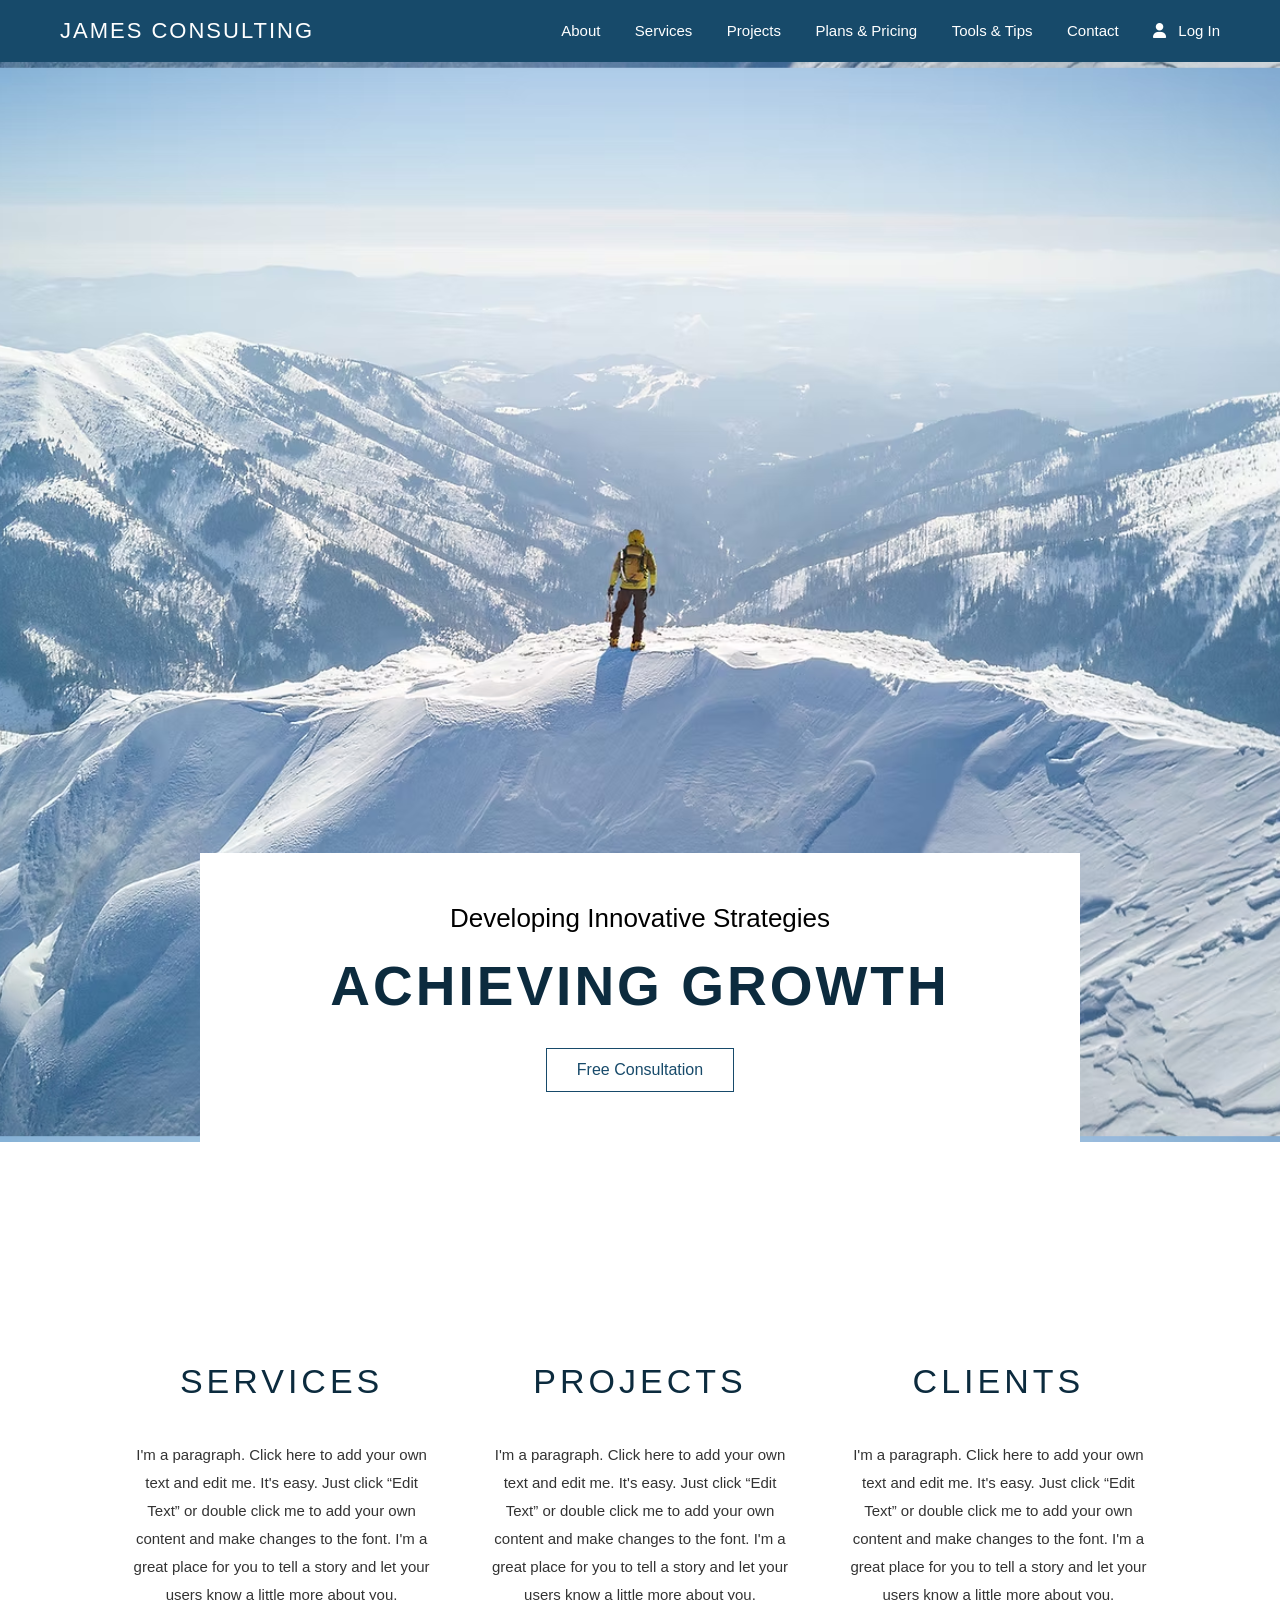
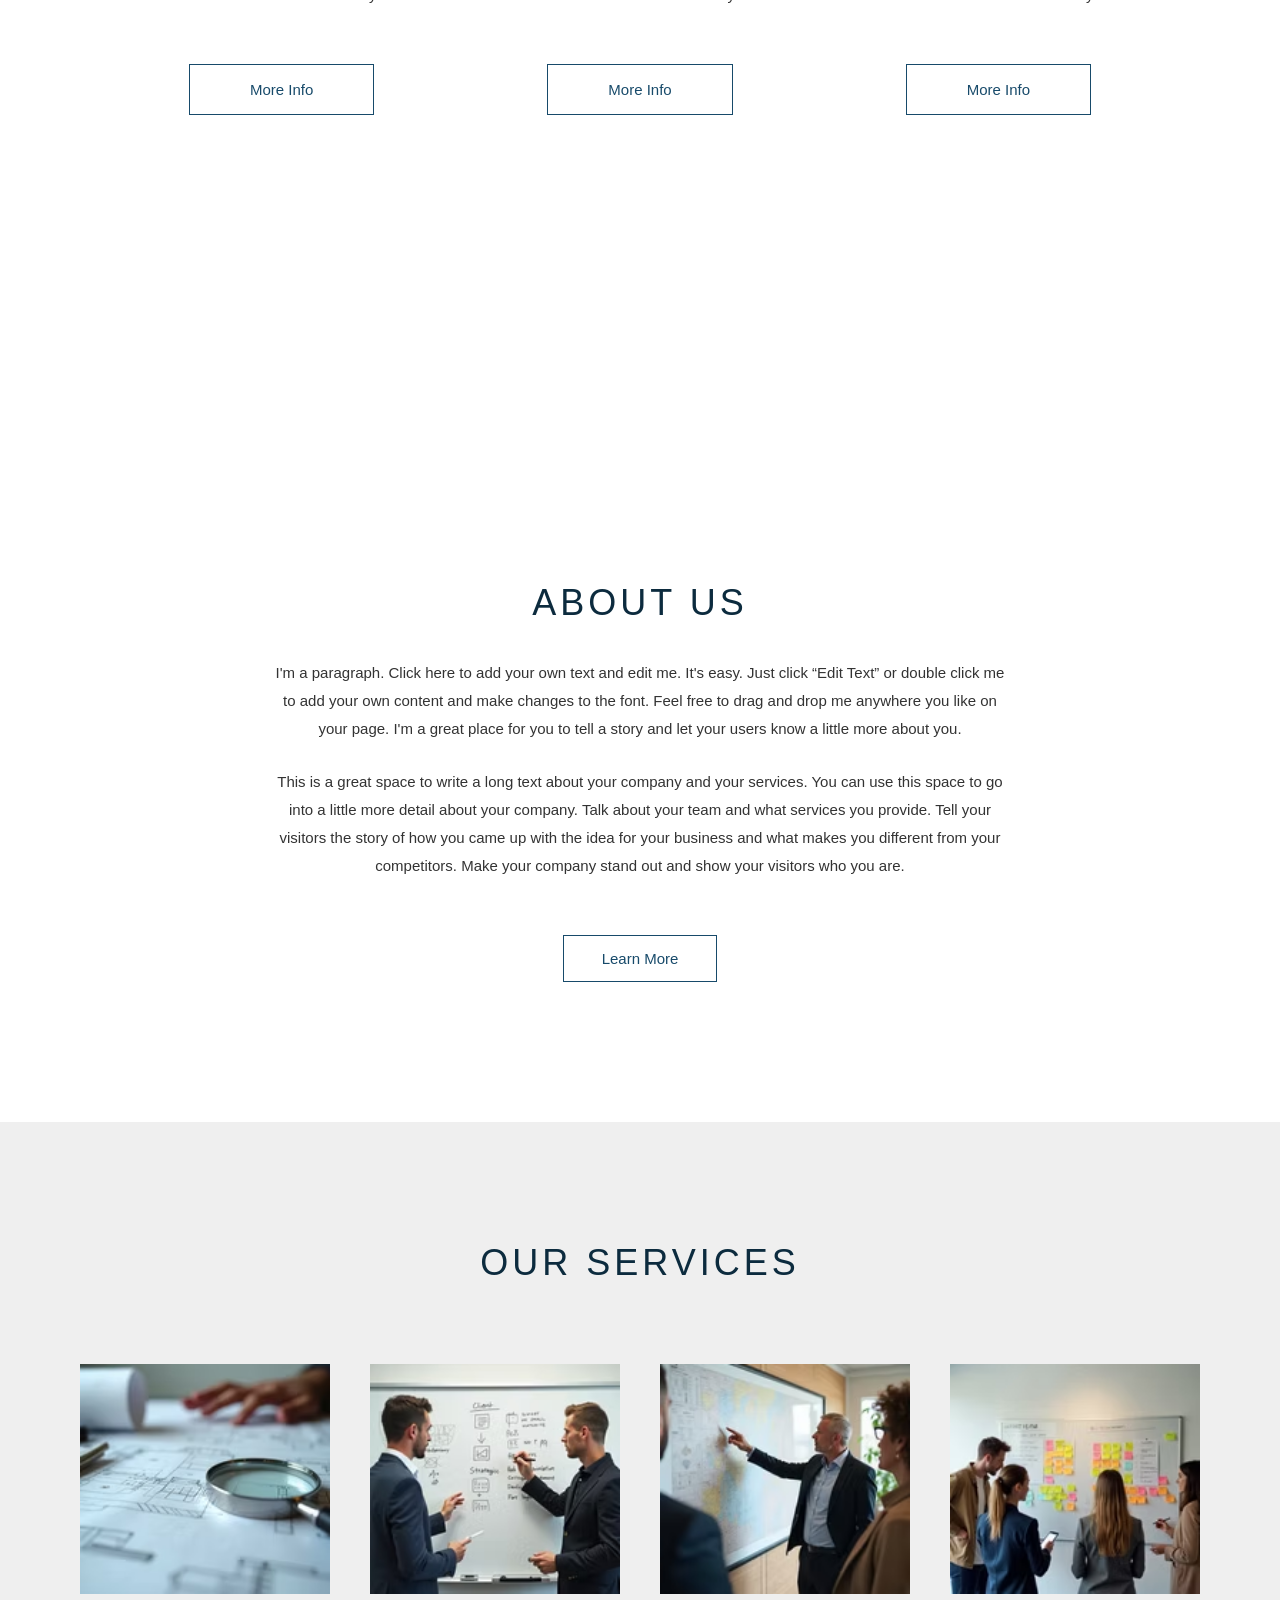
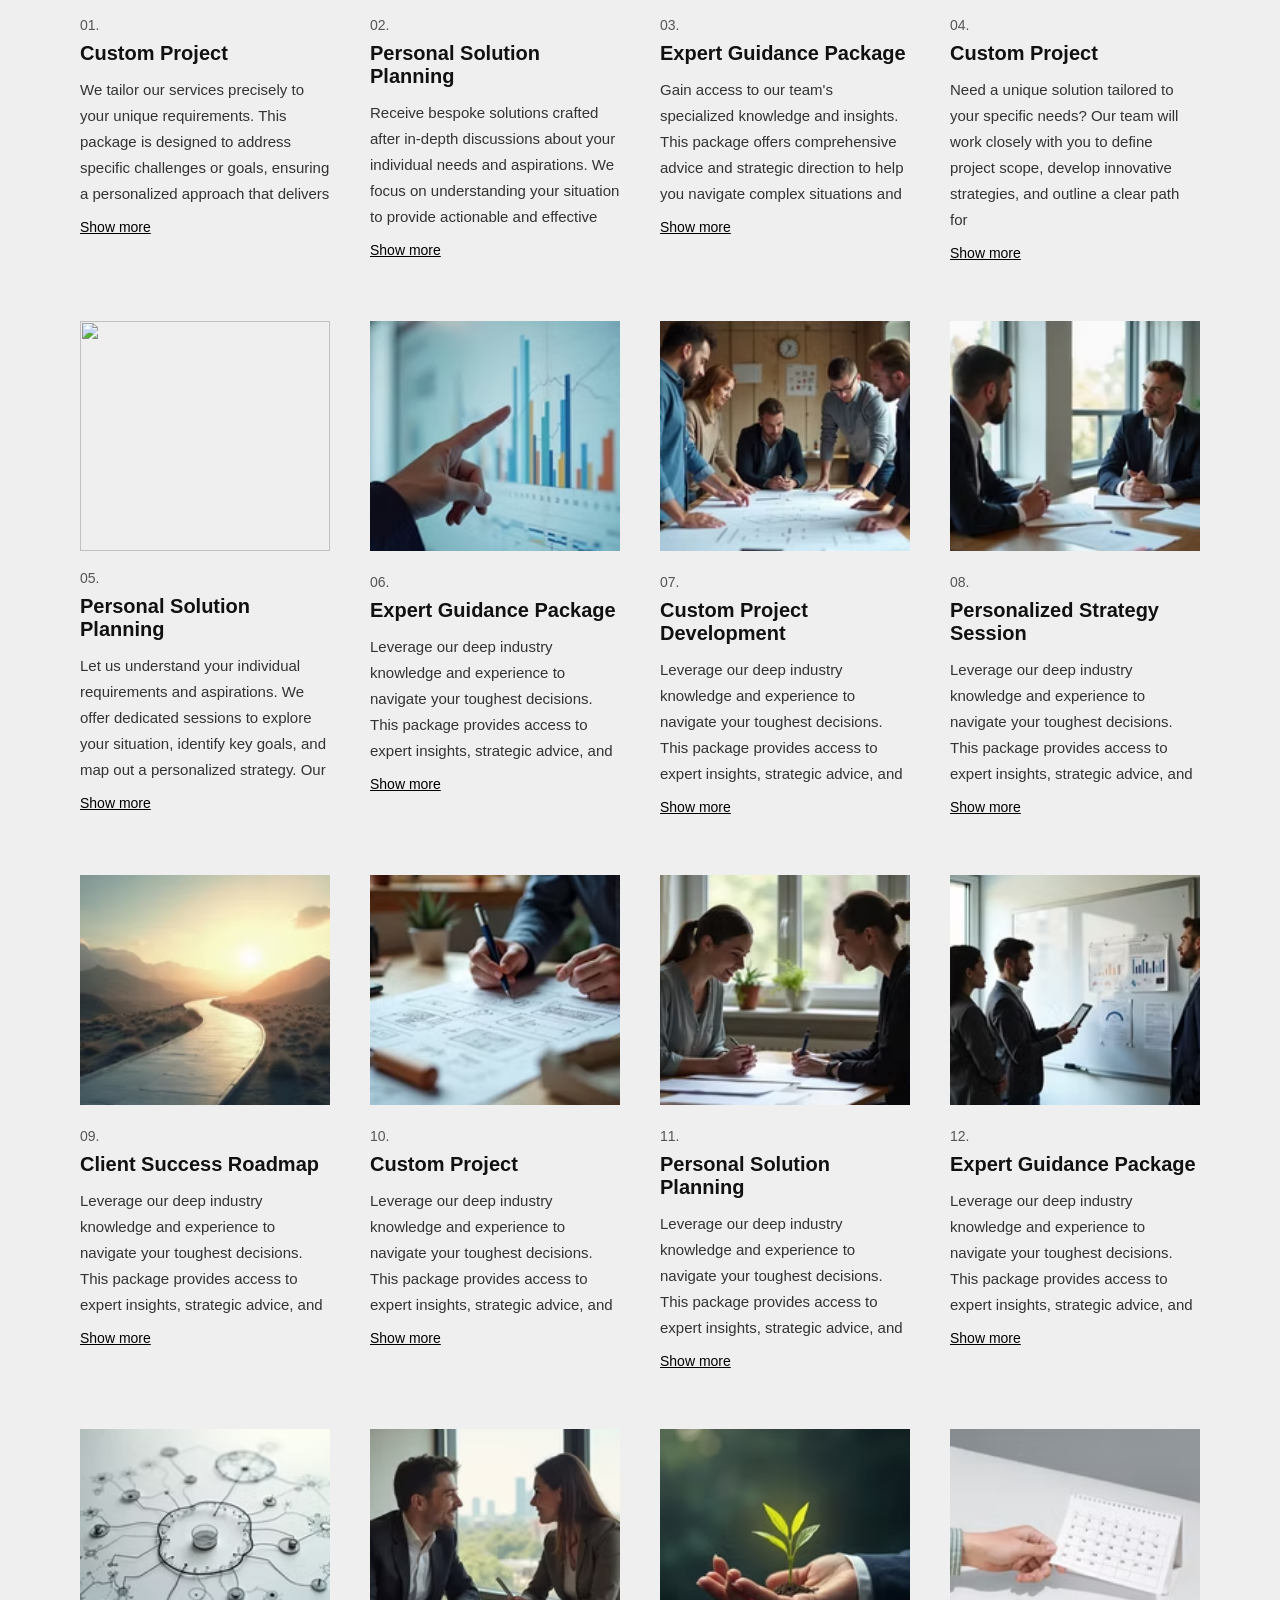
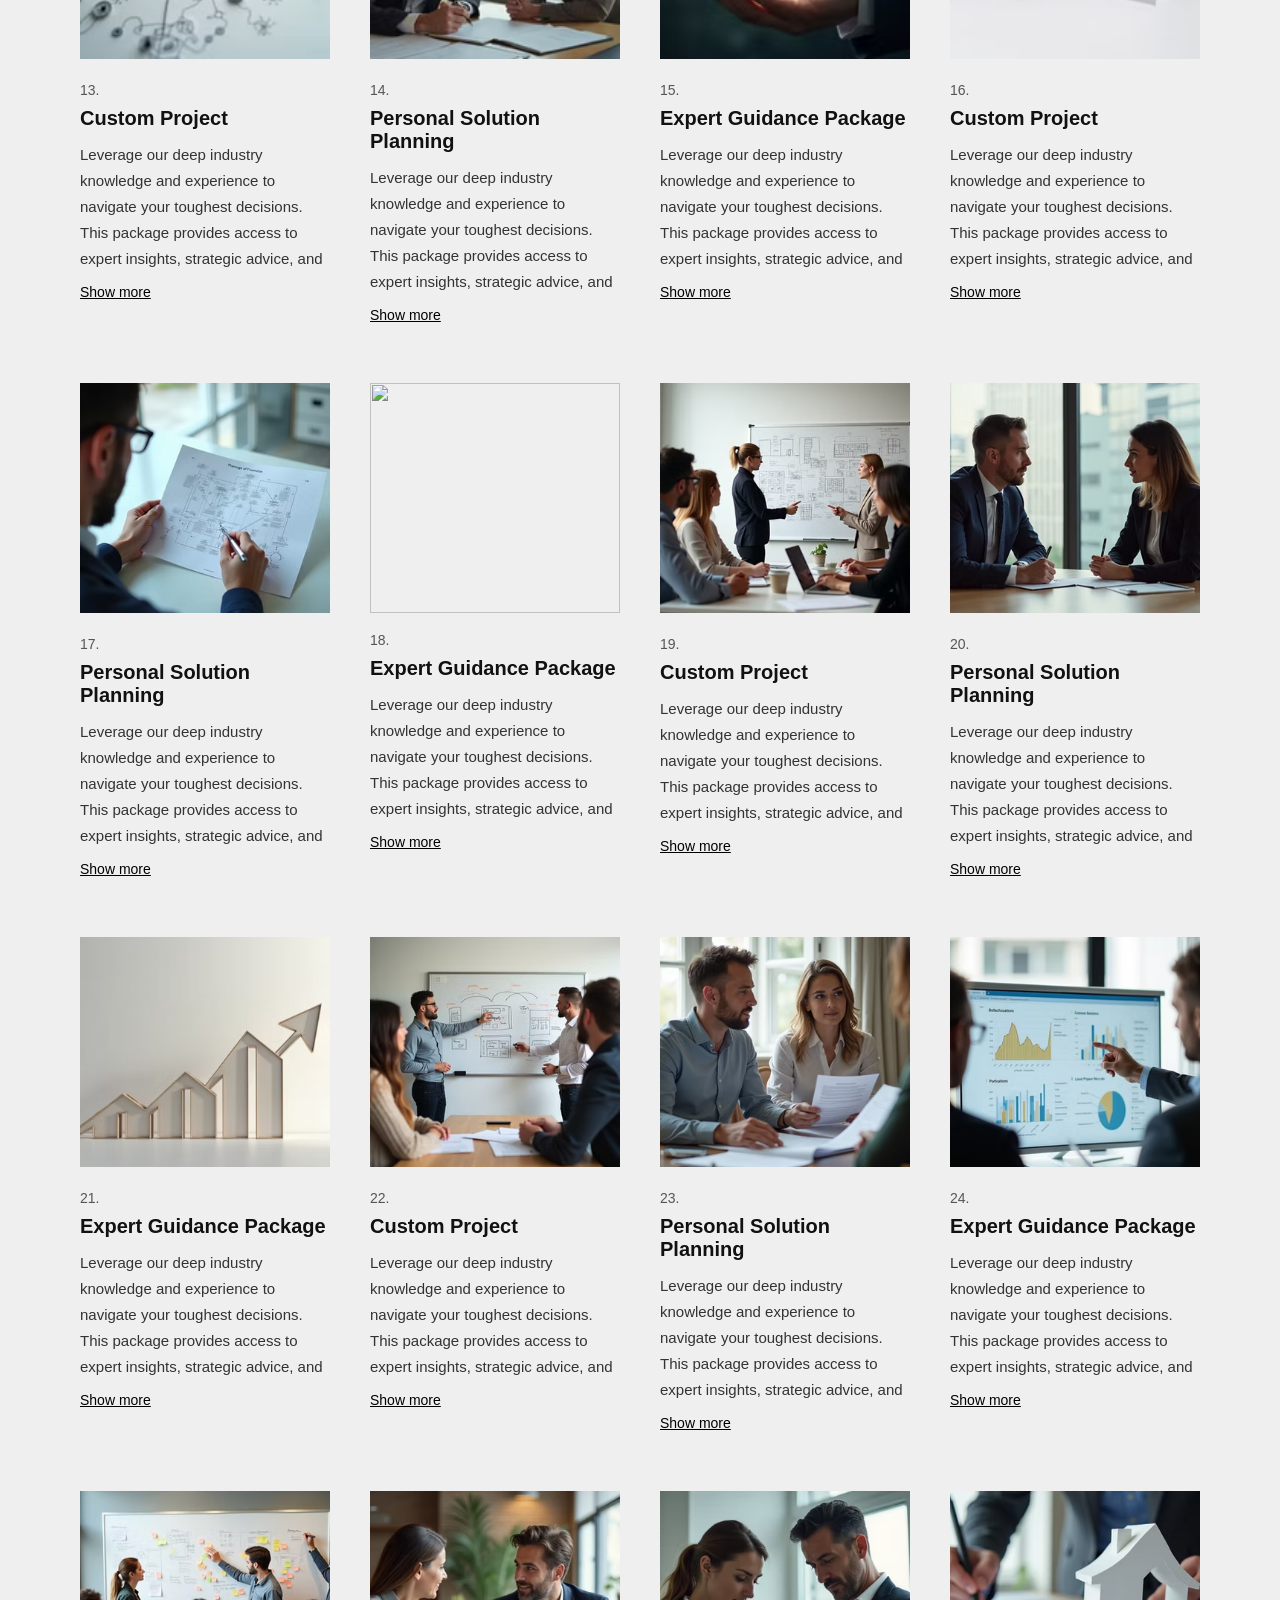
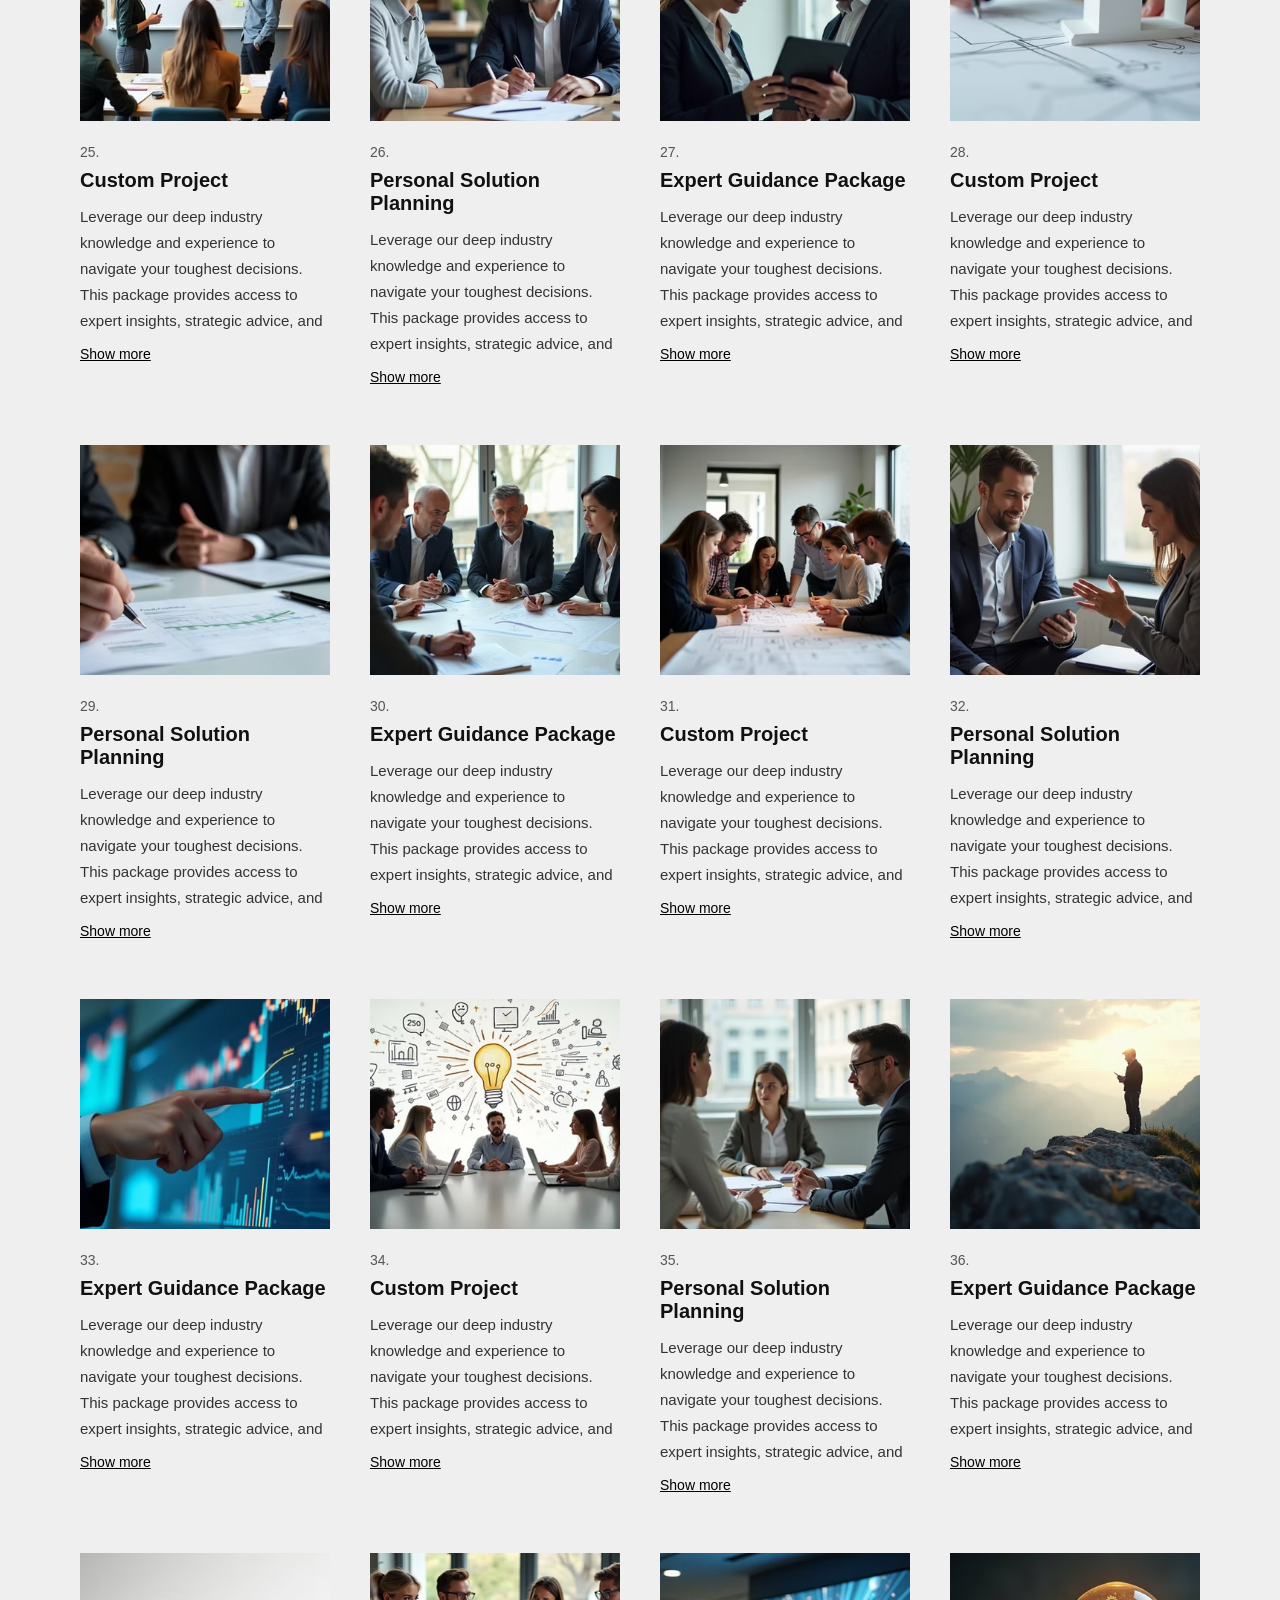
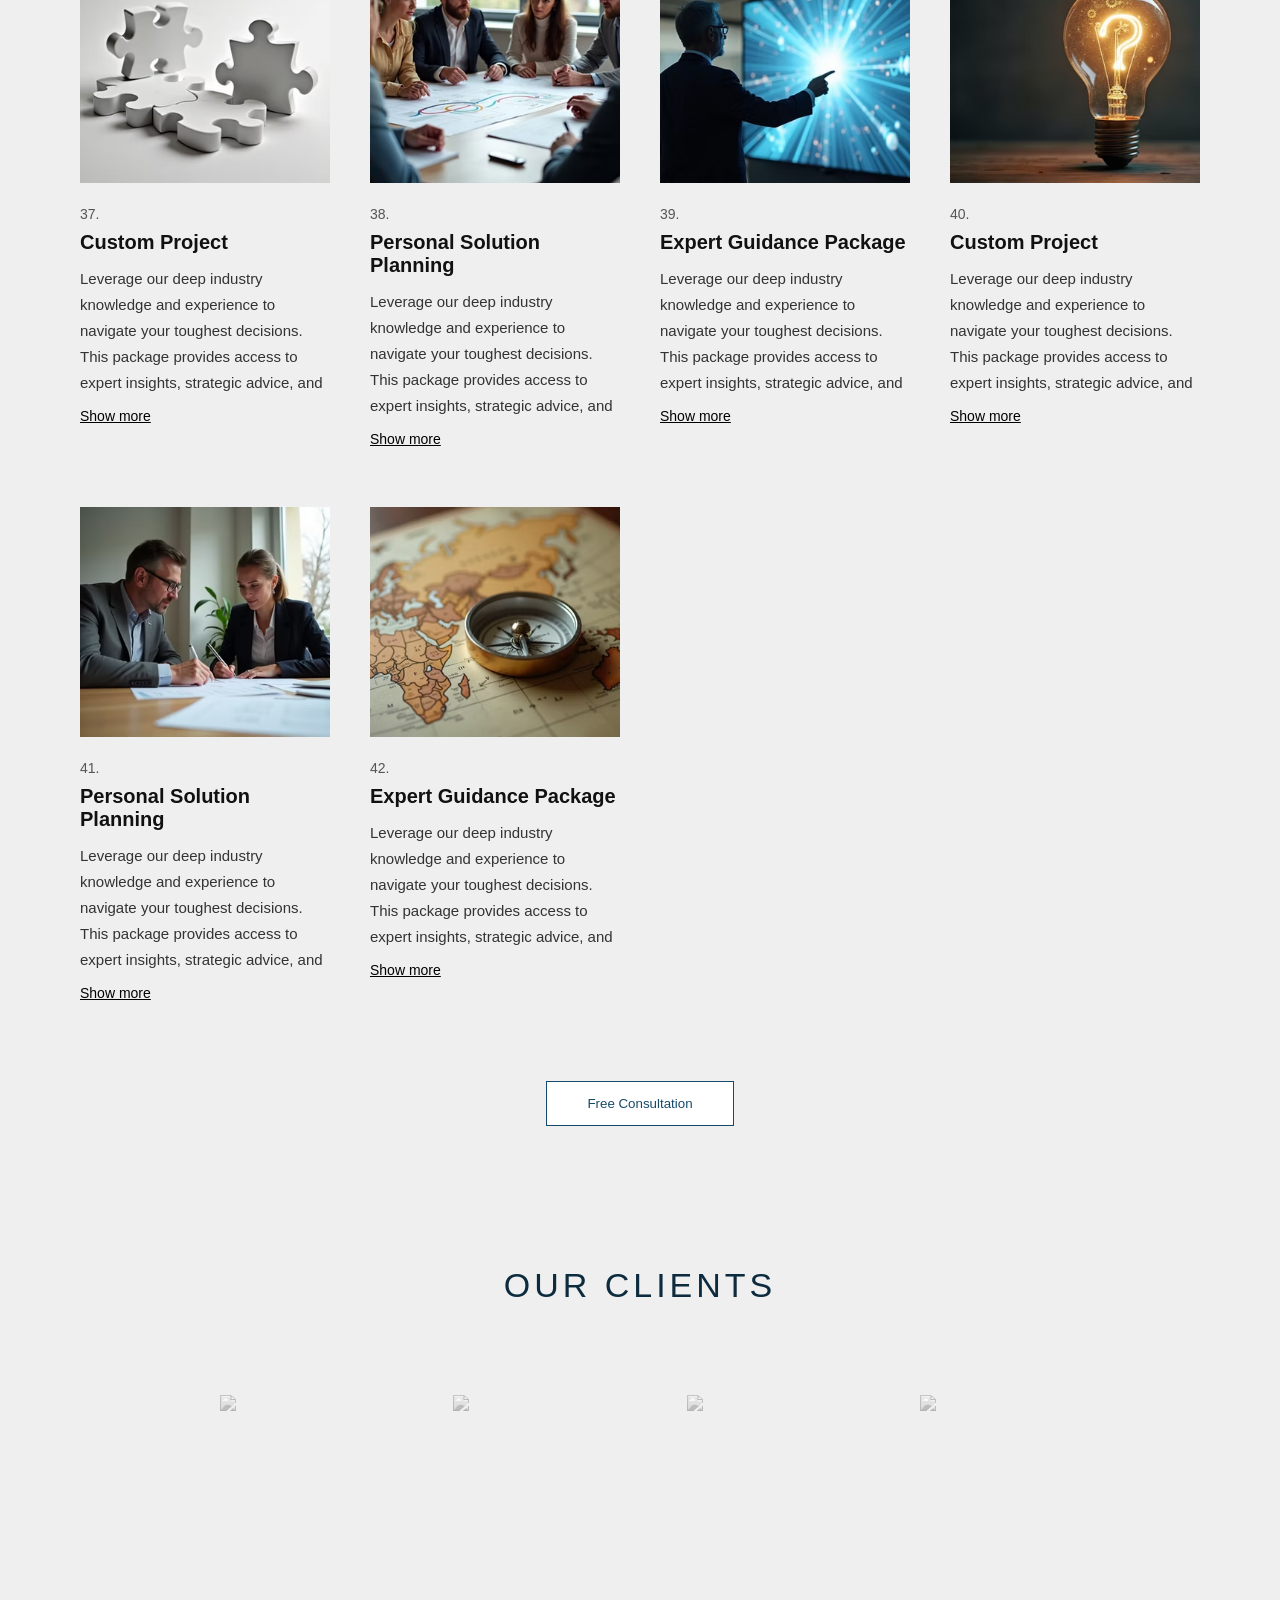
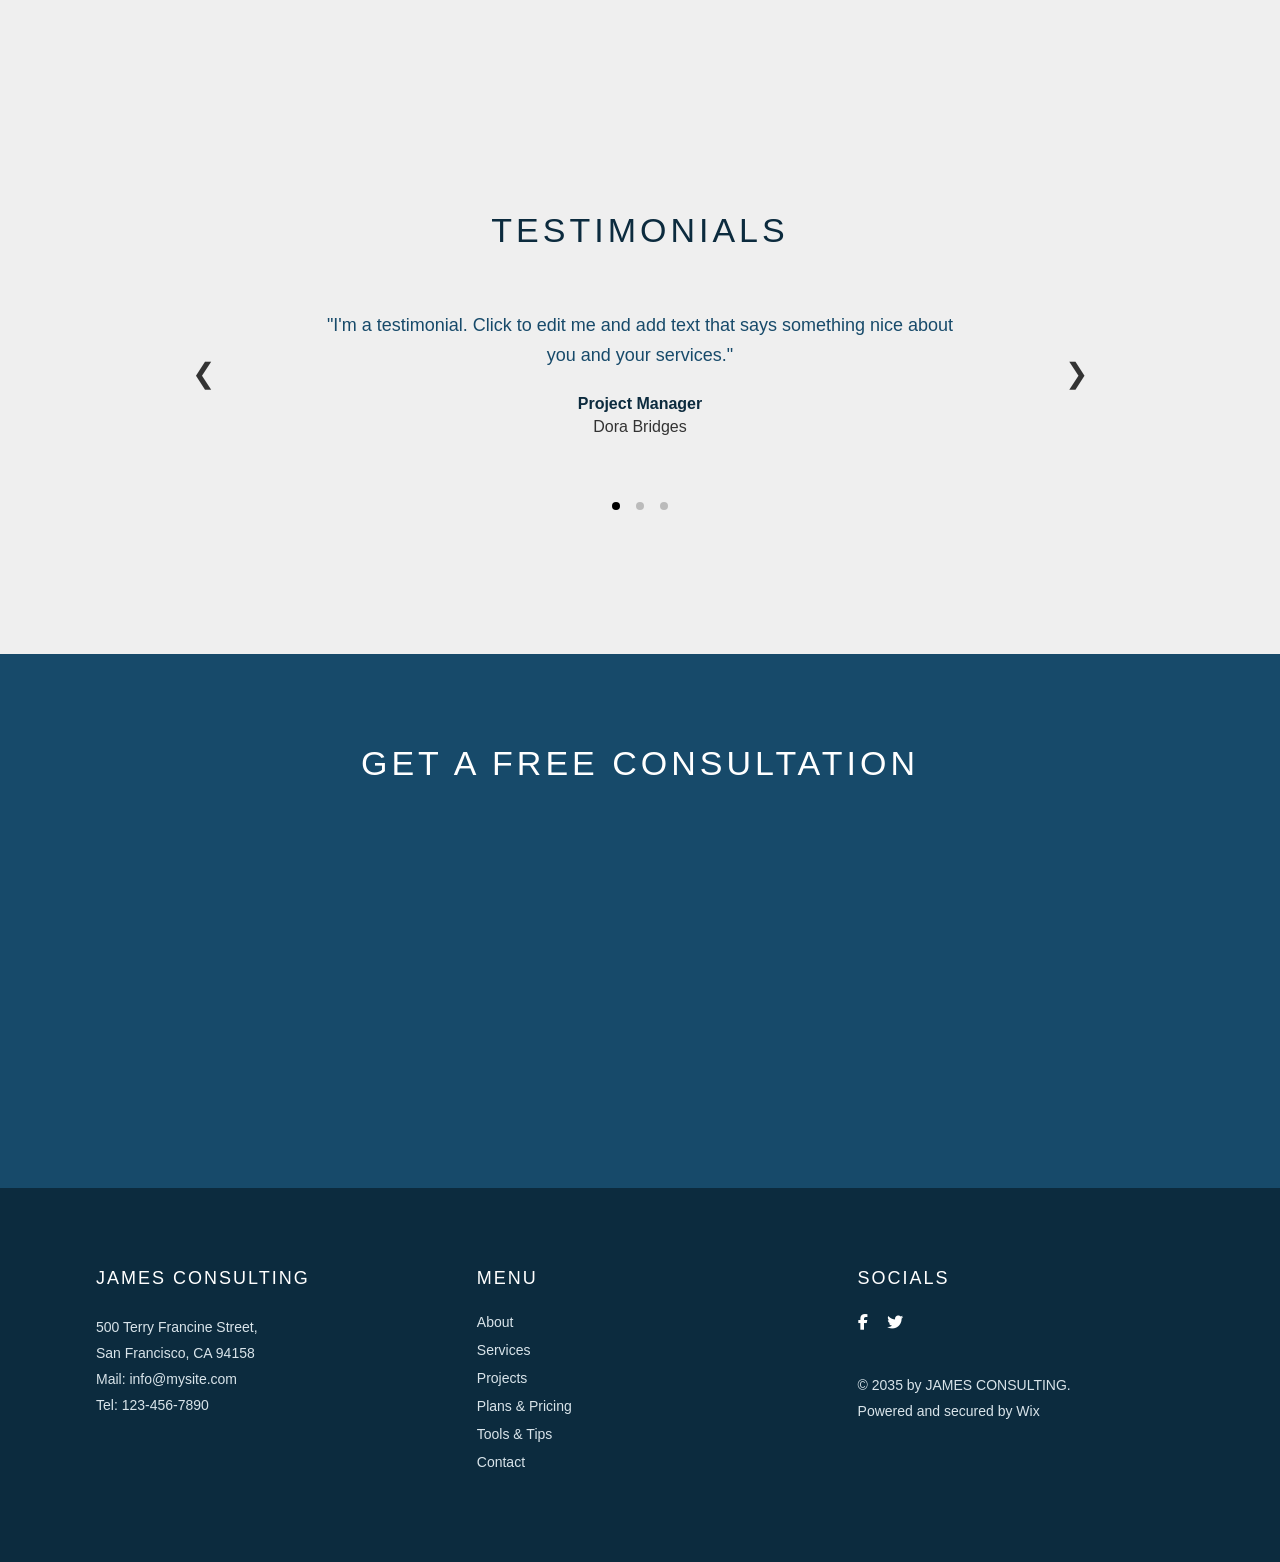
==== index.html @ 0c7a56c6 "first commit" ====
<!DOCTYPE html>
<html lang="en">

<head>
    <meta charset="UTF-8">
    <meta name="viewport" content="width=device-width, initial-scale=1.0">
    <title>James Consulting</title>

    <link rel="stylesheet" href="global.css">


    <link rel="stylesheet" href="https://cdnjs.cloudflare.com/ajax/libs/font-awesome/6.5.0/css/all.min.css">


</head>

<body>



    <!-- Header -->
    <header class="header">

        <div class="logo">JAMES CONSULTING</div>

        <nav class="nav">
            <a href="#about-section">About</a>
            <a href="#services-page">Services</a>
            <a href="projects.html">Projects</a>
            <a href="#">Plans &amp; Pricing</a>
            <a href="#">Tools &amp; Tips</a>
            <a href="#consult-section">Contact</a>

            <a href="#" class="login">
                <i class="fa fa-user"></i> Log In
            </a>
        </nav>

    </header>


    <!-- Hero Section -->
    <section class="hero">

        <div class="hero-card">

            <p class="small-heading">Developing Innovative Strategies</p>
            <h1>ACHIEVING GROWTH</h1>
            <button>Free Consultation</button>

        </div>

    </section>



    <!-- Services, Projects, Clients Section  -->

    <section class="info-section">
        <div class="info-container">
            <div class="info-box">

                <h2>SERVICES</h2>

                <p>I'm a paragraph. Click here to add your own text and edit me.
                    It's easy. Just click “Edit Text” or double click me to add your
                    own content and make changes to the font. I'm a great place for
                    you to tell a story and let your users know a little more about you.
                </p>

                <button>More Info</button>

            </div>



            <div class="info-box">

                <h2>PROJECTS</h2>

                <p>
                    I'm a paragraph. Click here to add your own text and edit me.
                    It's easy. Just click “Edit Text” or double click me to add your
                    own content and make changes to the font. I'm a great place for
                    you to tell a story and let your users know a little more about you.
                </p>

                <button>More Info</button>

            </div>



            <div class="info-box">

                <h2>CLIENTS</h2>

                <p>
                    I'm a paragraph. Click here to add your own text and edit me.
                    It's easy. Just click “Edit Text” or double click me to add your
                    own content and make changes to the font. I'm a great place for
                    you to tell a story and let your users know a little more about you.
                </p>

                <button>More Info</button>

            </div>

        </div>

    </section>



    <!-- About Us Section -->
    <section id="about-section" class="about-section">

        <div class="about-content">

            <h2>ABOUT US</h2>

            <p>
                I'm a paragraph. Click here to add your own text and edit me. It's easy.
                Just click “Edit Text” or double click me to add your own content and make
                changes to the font. Feel free to drag and drop me anywhere you like on your page.
                I'm a great place for you to tell a story and let your users know a little more about you.
            </p>

            <p>
                This is a great space to write a long text about your company and your services.
                You can use this space to go into a little more detail about your company.
                Talk about your team and what services you provide. Tell your visitors the story
                of how you came up with the idea for your business and what makes you different
                from your competitors. Make your company stand out and show your visitors who you are.
            </p>

            <button>Learn More</button>

        </div>

    </section>




    <!-- Services Section-->
    <section id="services-page" class="services-page">

        <h2 class="services-title">OUR SERVICES</h2>

        <div class="services-grid">


            <div class="service-item">

                <img src="images/services/Service1.avif">
                <span class="number">01.</span>
                <h3>Custom Project</h3>

                <p class="text">
                    We tailor our services precisely to your unique requirements.
                    This package is designed to address specific challenges or goals,
                    ensuring a personalized approach that delivers
                    <span class="more-text">
                        optimal results.
                    </span>
                </p>

                <span class="toggle-btn">Show more</span>
            </div>


            <div class="service-item">
                <img src="images/services/Service2.avif">
                <span class="number">02.</span>
                <h3>Personal Solution Planning</h3>

                <p class="text">
                    Receive bespoke solutions crafted after in-depth discussions about your individual needs and
                    aspirations.
                    We focus on understanding your situation to provide actionable and effective
                    <span class="more-text">
                        strategies.
                    </span>
                </p>

                <span class="toggle-btn">Show more</span>
            </div>


            <div class="service-item">
                <img src="images/services/Service3.avif">
                <span class="number">03.</span>
                <h3>Expert Guidance Package</h3>

                <p class="text">
                    Gain access to our team's specialized knowledge and insights.
                    This package offers comprehensive advice and strategic direction to help you navigate complex
                    situations and
                    <span class="more-text">
                        achieve your objectives.
                    </span>
                </p>

                <span class="toggle-btn">Show more</span>
            </div>


            <div class="service-item">
                <img src="images/services/Service4.avif">
                <span class="number">04.</span>
                <h3>Custom Project</h3>

                <p class="text">
                    Need a unique solution tailored to your specific needs? Our team will work closely with you to
                    define project scope,
                    develop innovative strategies, and outline a clear path for
                    <span class="more-text">
                        execution. This service is designed to tackle complex challenges and deliver bespoke outcomes.
                    </span>
                </p>

                <span class="toggle-btn">Show more</span>
            </div>


            <div class="service-item">
                <img src="images/services/Service5.avif">
                <span class="number">05.</span>
                <h3>Personal Solution Planning</h3>

                <p class="text">
                    Let us understand your individual requirements and aspirations. We offer dedicated sessions to
                    explore your situation,
                    identify key goals, and map out a personalized strategy. Our
                    <span class="more-text">
                        approach ensures that your specific needs are at the forefront of our planning.
                    </span>
                </p>

                <span class="toggle-btn">Show more</span>
            </div>



            <div class="service-item">
                <img src="images/services/Service6.avif">
                <span class="number">06.</span>
                <h3>Expert Guidance Package</h3>

                <p class="text">
                    Leverage our deep industry knowledge and experience to navigate your toughest decisions.
                    This package provides access to expert insights, strategic advice, and
                    <span class="more-text">
                        detailed recommendations to help you achieve your objectives.
                        We guide you through complex landscapes with confidence.
                    </span>
                </p>

                <span class="toggle-btn">Show more</span>
            </div>



            <div class="service-item">
                <img src="images/services/Service7.avif">
                <span class="number">07.</span>
                <h3>Custom Project Development</h3>

                <p class="text">
                    Leverage our deep industry knowledge and experience to navigate your toughest decisions.
                    This package provides access to expert insights, strategic advice, and
                    <span class="more-text">
                        detailed recommendations to help you achieve your objectives.
                        We guide you through complex landscapes with confidence.
                    </span>
                </p>

                <span class="toggle-btn">Show more</span>
            </div>


            <div class="service-item">
                <img src="images/services/Service8.avif">
                <span class="number">08.</span>
                <h3>Personalized Strategy Session</h3>

                <p class="text">
                    Leverage our deep industry knowledge and experience to navigate your toughest decisions.
                    This package provides access to expert insights, strategic advice, and
                    <span class="more-text">
                        detailed recommendations to help you achieve your objectives.
                        We guide you through complex landscapes with confidence.
                    </span>
                </p>

                <span class="toggle-btn">Show more</span>
            </div>




            <div class="service-item">
                <img src="images/services/Service9.avif">
                <span class="number">09.</span>
                <h3>Client Success Roadmap</h3>

                <p class="text">
                    Leverage our deep industry knowledge and experience to navigate your toughest decisions.
                    This package provides access to expert insights, strategic advice, and
                    <span class="more-text">
                        detailed recommendations to help you achieve your objectives.
                        We guide you through complex landscapes with confidence.
                    </span>
                </p>

                <span class="toggle-btn">Show more</span>
            </div>




            <div class="service-item">
                <img src="images/services/Service10.avif">
                <span class="number">10.</span>
                <h3>Custom Project</h3>

                <p class="text">
                    Leverage our deep industry knowledge and experience to navigate your toughest decisions.
                    This package provides access to expert insights, strategic advice, and
                    <span class="more-text">
                        detailed recommendations to help you achieve your objectives.
                        We guide you through complex landscapes with confidence.
                    </span>
                </p>

                <span class="toggle-btn">Show more</span>
            </div>


            <div class="service-item">
                <img src="images/services/Service11.avif">
                <span class="number">11.</span>
                <h3>Personal Solution Planning</h3>

                <p class="text">
                    Leverage our deep industry knowledge and experience to navigate your toughest decisions.
                    This package provides access to expert insights, strategic advice, and
                    <span class="more-text">
                        detailed recommendations to help you achieve your objectives.
                        We guide you through complex landscapes with confidence.
                    </span>
                </p>

                <span class="toggle-btn">Show more</span>
            </div>




            <div class="service-item">
                <img src="images/services/Service12.avif">
                <span class="number">12.</span>
                <h3>Expert Guidance Package</h3>

                <p class="text">
                    Leverage our deep industry knowledge and experience to navigate your toughest decisions.
                    This package provides access to expert insights, strategic advice, and
                    <span class="more-text">
                        detailed recommendations to help you achieve your objectives.
                        We guide you through complex landscapes with confidence.
                    </span>
                </p>

                <span class="toggle-btn">Show more</span>
            </div>



            <div class="service-item">
                <img src="images/services/Service13.avif">
                <span class="number">13.</span>
                <h3>Custom Project</h3>

                <p class="text">
                    Leverage our deep industry knowledge and experience to navigate your toughest decisions.
                    This package provides access to expert insights, strategic advice, and
                    <span class="more-text">
                        detailed recommendations to help you achieve your objectives.
                        We guide you through complex landscapes with confidence.
                    </span>
                </p>

                <span class="toggle-btn">Show more</span>
            </div>


            <div class="service-item">
                <img src="images/services/Service14.avif">
                <span class="number">14.</span>
                <h3>Personal Solution Planning</h3>

                <p class="text">
                    Leverage our deep industry knowledge and experience to navigate your toughest decisions.
                    This package provides access to expert insights, strategic advice, and
                    <span class="more-text">
                        detailed recommendations to help you achieve your objectives.
                        We guide you through complex landscapes with confidence.
                    </span>
                </p>

                <span class="toggle-btn">Show more</span>
            </div>

            <div class="service-item">
                <img src="images/services/Service15.avif">
                <span class="number">15.</span>
                <h3>Expert Guidance Package</h3>

                <p class="text">
                    Leverage our deep industry knowledge and experience to navigate your toughest decisions.
                    This package provides access to expert insights, strategic advice, and
                    <span class="more-text">
                        detailed recommendations to help you achieve your objectives.
                        We guide you through complex landscapes with confidence.
                    </span>
                </p>

                <span class="toggle-btn">Show more</span>
            </div>

            <div class="service-item">
                <img src="images/services/Service16.avif">
                <span class="number">16.</span>
                <h3>Custom Project</h3>

                <p class="text">
                    Leverage our deep industry knowledge and experience to navigate your toughest decisions.
                    This package provides access to expert insights, strategic advice, and
                    <span class="more-text">
                        detailed recommendations to help you achieve your objectives.
                        We guide you through complex landscapes with confidence.
                    </span>
                </p>

                <span class="toggle-btn">Show more</span>
            </div>

            <div class="service-item">
                <img src="images/services/Service17.avif">
                <span class="number">17.</span>
                <h3>Personal Solution Planning</h3>

                <p class="text">
                    Leverage our deep industry knowledge and experience to navigate your toughest decisions.
                    This package provides access to expert insights, strategic advice, and
                    <span class="more-text">
                        detailed recommendations to help you achieve your objectives.
                        We guide you through complex landscapes with confidence.
                    </span>
                </p>

                <span class="toggle-btn">Show more</span>
            </div>



            <div class="service-item">
                <img src="images/services/Service18.avif">
                <span class="number">18.</span>
                <h3>Expert Guidance Package</h3>

                <p class="text">
                    Leverage our deep industry knowledge and experience to navigate your toughest decisions.
                    This package provides access to expert insights, strategic advice, and
                    <span class="more-text">
                        detailed recommendations to help you achieve your objectives.
                        We guide you through complex landscapes with confidence.
                    </span>
                </p>

                <span class="toggle-btn">Show more</span>
            </div>





            <div class="service-item">
                <img src="images/services/Service19.avif">
                <span class="number">19.</span>
                <h3>Custom Project</h3>

                <p class="text">
                    Leverage our deep industry knowledge and experience to navigate your toughest decisions.
                    This package provides access to expert insights, strategic advice, and
                    <span class="more-text">
                        detailed recommendations to help you achieve your objectives.
                        We guide you through complex landscapes with confidence.
                    </span>
                </p>

                <span class="toggle-btn">Show more</span>
            </div>





            <div class="service-item">
                <img src="images/services/Service20.avif">
                <span class="number">20.</span>
                <h3>Personal Solution Planning</h3>

                <p class="text">
                    Leverage our deep industry knowledge and experience to navigate your toughest decisions.
                    This package provides access to expert insights, strategic advice, and
                    <span class="more-text">
                        detailed recommendations to help you achieve your objectives.
                        We guide you through complex landscapes with confidence.
                    </span>
                </p>

                <span class="toggle-btn">Show more</span>
            </div>




            <div class="service-item">
                <img src="images/services/Service21.avif">
                <span class="number">21.</span>
                <h3>Expert Guidance Package</h3>

                <p class="text">
                    Leverage our deep industry knowledge and experience to navigate your toughest decisions.
                    This package provides access to expert insights, strategic advice, and
                    <span class="more-text">
                        detailed recommendations to help you achieve your objectives.
                        We guide you through complex landscapes with confidence.
                    </span>
                </p>

                <span class="toggle-btn">Show more</span>
            </div>






            <div class="service-item">
                <img src="images/services/Service22.avif">
                <span class="number">22.</span>
                <h3>Custom Project</h3>

                <p class="text">
                    Leverage our deep industry knowledge and experience to navigate your toughest decisions.
                    This package provides access to expert insights, strategic advice, and
                    <span class="more-text">
                        detailed recommendations to help you achieve your objectives.
                        We guide you through complex landscapes with confidence.
                    </span>
                </p>

                <span class="toggle-btn">Show more</span>
            </div>




            <div class="service-item">
                <img src="images/services/Service23.avif">
                <span class="number">23.</span>
                <h3>Personal Solution Planning</h3>

                <p class="text">
                    Leverage our deep industry knowledge and experience to navigate your toughest decisions.
                    This package provides access to expert insights, strategic advice, and
                    <span class="more-text">
                        detailed recommendations to help you achieve your objectives.
                        We guide you through complex landscapes with confidence.
                    </span>
                </p>

                <span class="toggle-btn">Show more</span>
            </div>




            <div class="service-item">
                <img src="images/services/Service24.avif">
                <span class="number">24.</span>
                <h3>Expert Guidance Package</h3>

                <p class="text">
                    Leverage our deep industry knowledge and experience to navigate your toughest decisions.
                    This package provides access to expert insights, strategic advice, and
                    <span class="more-text">
                        detailed recommendations to help you achieve your objectives.
                        We guide you through complex landscapes with confidence.
                    </span>
                </p>

                <span class="toggle-btn">Show more</span>
            </div>






            <div class="service-item">
                <img src="images/services/Service25.avif">
                <span class="number">25.</span>
                <h3>Custom Project</h3>

                <p class="text">
                    Leverage our deep industry knowledge and experience to navigate your toughest decisions.
                    This package provides access to expert insights, strategic advice, and
                    <span class="more-text">
                        detailed recommendations to help you achieve your objectives.
                        We guide you through complex landscapes with confidence.
                    </span>
                </p>

                <span class="toggle-btn">Show more</span>
            </div>




            <div class="service-item">
                <img src="images/services/Service26.avif">
                <span class="number">26.</span>
                <h3>Personal Solution Planning</h3>

                <p class="text">
                    Leverage our deep industry knowledge and experience to navigate your toughest decisions.
                    This package provides access to expert insights, strategic advice, and
                    <span class="more-text">
                        detailed recommendations to help you achieve your objectives.
                        We guide you through complex landscapes with confidence.
                    </span>
                </p>

                <span class="toggle-btn">Show more</span>
            </div>






            <div class="service-item">
                <img src="images/services/Service27.avif">
                <span class="number">27.</span>
                <h3>Expert Guidance Package</h3>

                <p class="text">
                    Leverage our deep industry knowledge and experience to navigate your toughest decisions.
                    This package provides access to expert insights, strategic advice, and
                    <span class="more-text">
                        detailed recommendations to help you achieve your objectives.
                        We guide you through complex landscapes with confidence.
                    </span>
                </p>

                <span class="toggle-btn">Show more</span>
            </div>




            <div class="service-item">
                <img src="images/services/Service28.avif">
                <span class="number">28.</span>
                <h3>Custom Project</h3>

                <p class="text">
                    Leverage our deep industry knowledge and experience to navigate your toughest decisions.
                    This package provides access to expert insights, strategic advice, and
                    <span class="more-text">
                        detailed recommendations to help you achieve your objectives.
                        We guide you through complex landscapes with confidence.
                    </span>
                </p>

                <span class="toggle-btn">Show more</span>
            </div>





            <div class="service-item">
                <img src="images/services/Service29.avif">
                <span class="number">29.</span>
                <h3>Personal Solution Planning</h3>

                <p class="text">
                    Leverage our deep industry knowledge and experience to navigate your toughest decisions.
                    This package provides access to expert insights, strategic advice, and
                    <span class="more-text">
                        detailed recommendations to help you achieve your objectives.
                        We guide you through complex landscapes with confidence.
                    </span>
                </p>

                <span class="toggle-btn">Show more</span>
            </div>





            <div class="service-item">
                <img src="images/services/Service30.avif">
                <span class="number">30.</span>
                <h3>Expert Guidance Package</h3>

                <p class="text">
                    Leverage our deep industry knowledge and experience to navigate your toughest decisions.
                    This package provides access to expert insights, strategic advice, and
                    <span class="more-text">
                        detailed recommendations to help you achieve your objectives.
                        We guide you through complex landscapes with confidence.
                    </span>
                </p>

                <span class="toggle-btn">Show more</span>
            </div>



            <div class="service-item">
                <img src="images/services/Service31.avif">
                <span class="number">31.</span>
                <h3>Custom Project</h3>

                <p class="text">
                    Leverage our deep industry knowledge and experience to navigate your toughest decisions.
                    This package provides access to expert insights, strategic advice, and
                    <span class="more-text">
                        detailed recommendations to help you achieve your objectives.
                        We guide you through complex landscapes with confidence.
                    </span>
                </p>

                <span class="toggle-btn">Show more</span>
            </div>





            <div class="service-item">
                <img src="images/services/Service32.avif">
                <span class="number">32.</span>
                <h3>Personal Solution Planning</h3>

                <p class="text">
                    Leverage our deep industry knowledge and experience to navigate your toughest decisions.
                    This package provides access to expert insights, strategic advice, and
                    <span class="more-text">
                        detailed recommendations to help you achieve your objectives.
                        We guide you through complex landscapes with confidence.
                    </span>
                </p>

                <span class="toggle-btn">Show more</span>
            </div>





            <div class="service-item">
                <img src="images/services/Service33.avif">
                <span class="number">33.</span>
                <h3>Expert Guidance Package</h3>

                <p class="text">
                    Leverage our deep industry knowledge and experience to navigate your toughest decisions.
                    This package provides access to expert insights, strategic advice, and
                    <span class="more-text">
                        detailed recommendations to help you achieve your objectives.
                        We guide you through complex landscapes with confidence.
                    </span>
                </p>

                <span class="toggle-btn">Show more</span>
            </div>





            <div class="service-item">
                <img src="images/services/Service34.avif">
                <span class="number">34.</span>
                <h3>Custom Project</h3>

                <p class="text">
                    Leverage our deep industry knowledge and experience to navigate your toughest decisions.
                    This package provides access to expert insights, strategic advice, and
                    <span class="more-text">
                        detailed recommendations to help you achieve your objectives.
                        We guide you through complex landscapes with confidence.
                    </span>
                </p>

                <span class="toggle-btn">Show more</span>
            </div>





            <div class="service-item">
                <img src="images/services/Service35.avif">
                <span class="number">35.</span>
                <h3>Personal Solution Planning</h3>

                <p class="text">
                    Leverage our deep industry knowledge and experience to navigate your toughest decisions.
                    This package provides access to expert insights, strategic advice, and
                    <span class="more-text">
                        detailed recommendations to help you achieve your objectives.
                        We guide you through complex landscapes with confidence.
                    </span>
                </p>

                <span class="toggle-btn">Show more</span>
            </div>





            <div class="service-item">
                <img src="images/services/Service36.avif">
                <span class="number">36.</span>
                <h3>Expert Guidance Package</h3>

                <p class="text">
                    Leverage our deep industry knowledge and experience to navigate your toughest decisions.
                    This package provides access to expert insights, strategic advice, and
                    <span class="more-text">
                        detailed recommendations to help you achieve your objectives.
                        We guide you through complex landscapes with confidence.
                    </span>
                </p>

                <span class="toggle-btn">Show more</span>
            </div>




            <div class="service-item">
                <img src="images/services/Service37.avif">
                <span class="number">37.</span>
                <h3>Custom Project</h3>

                <p class="text">
                    Leverage our deep industry knowledge and experience to navigate your toughest decisions.
                    This package provides access to expert insights, strategic advice, and
                    <span class="more-text">
                        detailed recommendations to help you achieve your objectives.
                        We guide you through complex landscapes with confidence.
                    </span>
                </p>

                <span class="toggle-btn">Show more</span>
            </div>





            <div class="service-item">
                <img src="images/services/Service38.avif">
                <span class="number">38.</span>
                <h3>Personal Solution Planning</h3>

                <p class="text">
                    Leverage our deep industry knowledge and experience to navigate your toughest decisions.
                    This package provides access to expert insights, strategic advice, and
                    <span class="more-text">
                        detailed recommendations to help you achieve your objectives.
                        We guide you through complex landscapes with confidence.
                    </span>
                </p>

                <span class="toggle-btn">Show more</span>
            </div>





            <div class="service-item">
                <img src="images/services/Service39.avif">
                <span class="number">39.</span>
                <h3>Expert Guidance Package</h3>

                <p class="text">
                    Leverage our deep industry knowledge and experience to navigate your toughest decisions.
                    This package provides access to expert insights, strategic advice, and
                    <span class="more-text">
                        detailed recommendations to help you achieve your objectives.
                        We guide you through complex landscapes with confidence.
                    </span>
                </p>

                <span class="toggle-btn">Show more</span>
            </div>




            <div class="service-item">
                <img src="images/services/Service40.avif">
                <span class="number">40.</span>
                <h3>Custom Project</h3>

                <p class="text">
                    Leverage our deep industry knowledge and experience to navigate your toughest decisions.
                    This package provides access to expert insights, strategic advice, and
                    <span class="more-text">
                        detailed recommendations to help you achieve your objectives.
                        We guide you through complex landscapes with confidence.
                    </span>
                </p>

                <span class="toggle-btn">Show more</span>
            </div>




            <div class="service-item">
                <img src="images/services/Service41.avif">
                <span class="number">41.</span>
                <h3>Personal Solution Planning</h3>

                <p class="text">
                    Leverage our deep industry knowledge and experience to navigate your toughest decisions.
                    This package provides access to expert insights, strategic advice, and
                    <span class="more-text">
                        detailed recommendations to help you achieve your objectives.
                        We guide you through complex landscapes with confidence.
                    </span>
                </p>

                <span class="toggle-btn">Show more</span>
            </div>



            <div class="service-item">
                <img src="images/services/Service42.avif">
                <span class="number">42.</span>
                <h3>Expert Guidance Package</h3>

                <p class="text">
                    Leverage our deep industry knowledge and experience to navigate your toughest decisions.
                    This package provides access to expert insights, strategic advice, and
                    <span class="more-text">
                        detailed recommendations to help you achieve your objectives.
                        We guide you through complex landscapes with confidence.
                    </span>
                </p>

                <span class="toggle-btn">Show more</span>
            </div>



        </div>


        <div class="services-btn">
            <button>Free Consultation</button>
        </div>



        <section class="clients-section">

            <h2>OUR CLIENTS</h2>

            <div class="clients-container">

                <img src="images/client1.png" class="client-logo">
                <img src="images/client2.png" class="client-logo">
                <img src="images/client3.png" class="client-logo">
                <img src="images/client4.png" class="client-logo">

            </div>

        </section>

    </section>


    <!-- Testimonials -->
    <section class="testimonial-section">
        <h2>TESTIMONIALS</h2>
        <div class="testimonial-container">

            <button class="arrow left">&#10094;</button>

            <div class="testimonial-content">

                <p class="testimonial-text">
                    "I'm a testimonial. Click to edit me and add text that says something nice about you and your
                    services."
                </p>

                <h4 class="role">Project Manager</h4>
                <span class="name">Dora Bridges</span>

            </div>
            <button class="arrow right">&#10095;</button>

        </div>


        <div class="dots">

            <span class="dot active"></span>

            <span class="dot"></span>

            <span class="dot"></span>

        </div>

    </section>



    <section id="consult-section" class="consult-section">

        <h2>GET A FREE CONSULTATION</h2>

        <div class="map-container">

            <iframe src="https://www.google.com/maps?q=San%20Francisco&output=embed" loading="lazy">
            </iframe>

        </div>

    </section>



    <!-- Footer -->

    <footer class="footer">

        <div class="footer-container">
          
            <div class="footer-col">

                <h3>JAMES CONSULTING</h3>
                <p>
                    500 Terry Francine Street,<br>
                    San Francisco, CA 94158<br>
                    Mail: info@mysite.com<br>
                    Tel: 123-456-7890
                </p>

            </div>


            <div class="footer-col">

                <h3>MENU</h3>
                <ul>
                    <li>About</li>
                    <li>Services</li>
                    <li>Projects</li>
                    <li>Plans &amp; Pricing</li>
                    <li>Tools &amp; Tips</li>
                    <li>Contact</li>
                </ul>

            </div>


           
            <div class="footer-col">

                <h3>SOCIALS</h3>

                <div class="social-icons">
                    <span><i class="fa-brands fa-facebook-f"></i></span>
                    <span><i class="fa-brands fa-twitter"></i></span>
                </div>

                <p class="copyright">
                    &copy; 2035 by JAMES CONSULTING.<br>
                    Powered and secured by Wix
                </p>

            </div>

        </div>

    </footer>

    <script src="script.js"></script>
</body>

</html>
---- global.css ----
* {
    margin: 0;
    padding: 0;
    box-sizing: border-box;
    font-family: Arial, Helvetica, sans-serif;
}



/* HEADER */

.header {
    display: flex;
    justify-content: space-between;
    align-items: center;
    background: #174a6a;
    padding: 18px 60px;
    color: white;
}


.logo {
    font-size: 22px;
    letter-spacing: 2px;
    font-weight: 500;
}


.nav a {
    color: white;
    text-decoration: none;
    margin-left: 30px;
    font-size: 15px;
}


.login {

    margin-left: 40px;
}


.login i {

    margin-right: 8px;
}



/* HERO */

.hero {

    height: 120vh;
    background-image: url("images/hero.avif");
    background-size: 120%;
    background-position: center;

    display: flex;
    justify-content: center;
    align-items: flex-end;
    overflow: hidden;
    transition: background-size 0.2s linear;


}



.hero-card {
    background: white;
    padding: 50px 130px;
    text-align: center;
    margin-bottom: 0px;

    /* animation start state */
    opacity: 0;
    transform: translateY(120px);
    animation: cardEntry 0.2s ease forwards;
    animation-delay: 0.3s;

}



/* animation */

@keyframes cardEntry {
    to {
        opacity: 1;
        transform: translateY(0);
    }
}



.small-heading {
    font-size: 26px;
    font-weight: 500;
    margin-bottom: 20px;
}


.hero-card h1 {
    font-size: 55px;
    letter-spacing: 3px;
    margin-bottom: 30px;
    font-weight: 600;
    color: #0c2b3e;
}



.hero-card button {
    padding: 12px 30px;
    background: white;
    border: 1px solid #174a6a;
    color: #174a6a;
    font-size: 16px;
    cursor: pointer;
}



.hero-card button:hover {
    background: #174a6a;
    color: white;
}







/* INFO SECTION */

.info-section {
    height: 100vh;
    padding-top: 220px;
    padding-bottom: 120px;

}



.info-container {
    width: 80%;
    margin: auto;
    display: flex;
    justify-content: space-between;
    text-align: center;
}



.info-box {
    width: 30%;
    width: 30%;
    opacity: 0;
    transform: translateY(60px);
    transition: all 0.8s ease;
}


.info-box.show {
    opacity: 1;
    transform: translateY(0);

}





.info-box:nth-child(1) {
    transition-delay: 0.2s;

}

.info-box:nth-child(2) {
    transition-delay: 0.4s;

}


.info-box:nth-child(3) {
    transition-delay: 0.6s;

}



.info-box h2 {
    font-size: 34px;
    letter-spacing: 4px;
    color: #0c2b3e;
    margin-bottom: 40px;
    font-weight: 500;

}



.info-box p {
    font-size: 15px;
    line-height: 28px;
    color: #333;
    margin-bottom: 55px;

}



.info-box button {
    padding: 16px 60px;
    background: white;
    border: 1px solid #174a6a;
    color: #174a6a;
    font-size: 15px;
    cursor: pointer;
    transition: 0.3s;

}



.info-box button:hover {
    background: #174a6a;
    color: white;

}







/* ABOUT SECTION */

.about-section {

    background-image:
        linear-gradient(rgba(173, 208, 226, 0.88)), url("images/AboutUs.avif");
    background-size: cover;
    background-position: center;
    background-attachment: fixed;
    padding: 140px 20px;
    text-align: center;

}



.about-content {
    width: 60%;
    margin: auto;
}



.about-content h2 {
    font-size: 36px;
    letter-spacing: 4px;
    color: #0c2b3e;
    margin-bottom: 35px;
    font-weight: 500;

}



.about-content p {
    font-size: 15px;
    line-height: 28px;
    color: #333;
    margin-bottom: 25px;

}



.about-content button {
    margin-top: 30px;
    padding: 14px 38px;
    background: transparent;
    border: 1px solid #174a6a;
    color: #174a6a;
    font-size: 15px;
    cursor: pointer;
    transition: 0.3s;

}



.about-content button:hover {
    background: #174a6a;
    color: white;

}





/* SERVICES PAGE */

.services-page {
    background: #efefef;
    padding: 120px 80px;

}




.services-title {
    text-align: center;
    font-size: 36px;
    letter-spacing: 4px;
    color: #0c2b3e;
    margin-bottom: 80px;
    font-weight: 500;

}





.services-grid {
    display: grid;
    grid-template-columns: repeat(4, 1fr);
    gap: 60px 40px;

}






.service-item {
    font-family: Arial, sans-serif;

}



.service-item img {
    width: 100%;
    height: 230px;
    object-fit: cover;
    margin-bottom: 18px;

}



.number {
    font-size: 14px;
    color: #555;

}




.more-text {
    display: none;
}

.service-item.active .more-text {
    display: inline;
}

.service-item.active .dots {
    display: none;
}

.toggle-btn {
    display: block;
    margin-top: 8px;
    cursor: pointer;
    text-decoration: underline;
    font-size: 14px;
}




.service-item h3 {
    font-size: 20px;
    margin: 8px 0 12px 0;
    color: #111;

}



.service-item p {
    font-size: 15px;
    line-height: 26px;
    color: #333;
    margin-bottom: 12px;

}



.service-item a {
    font-size: 14px;
    color: #111;
    text-decoration: underline;

}







.services-btn {
    text-align: center;
    margin-top: 80px;

}



.services-btn button {
    padding: 14px 40px;
    border: 1px solid #174a6a;
    background: white;
    color: #174a6a;
    cursor: pointer;
    transition: 0.3s;

}



.services-btn button:hover {
    background: #174a6a;
    color: white;

}




.clients-section {
    background: #efefef;
    padding: 140px 0;
    text-align: center;

}




.clients-section h2 {
    font-size: 34px;
    letter-spacing: 4px;
    color: #0c2b3e;
    margin-bottom: 90px;
    font-weight: 500;
}





.clients-container {
    width: 75%;
    margin: auto;
    display: flex;
    justify-content: space-between;
    align-items: center;
}






.client-logo {
    width: 140px;
    opacity: 0.55;
    filter: grayscale(100%);
    transition: 0.4s;

}




.client-logo:hover {
    opacity: 1;
    filter: grayscale(0%);
    transform: scale(1.08);

}



/* animation */

.client-logo {
    animation: fadeUp 1s ease forwards;
    opacity: 0;

}




.client-logo:nth-child(1) {
    animation-delay: 0.2s;

}


.client-logo:nth-child(2) {
    animation-delay: 0.4s;

}


.client-logo:nth-child(3) {
    animation-delay: 0.6s;

}

.client-logo:nth-child(4) {
    animation-delay: 0.8s;

}





/* keyframes */

@keyframes fadeUp {

    from {
        transform: translateY(40px);
        opacity: 0;

    }

    to {

        transform: translateY(0);
        opacity: 0.55;

    }

}









/* TESTIMONIAL SECTION */

.testimonial-section {
    background: #efefef;
    padding: 140px 0;
    text-align: center;

}



.testimonial-section h2 {
    font-size: 34px;
    letter-spacing: 4px;
    color: #0c2b3e;
    margin-bottom: 60px;
    font-weight: 500;

}




.testimonial-container {
    width: 70%;
    margin: auto;
    display: flex;
    align-items: center;
    justify-content: space-between;

}





.testimonial-content {
    width: 70%;
    animation: fade 0.5s ease;

}



.testimonial-text {
    font-size: 18px;
    color: #174a6a;
    line-height: 30px;
    margin-bottom: 25px;

}



.role {

    color: #0c2b3e;
    margin-bottom: 5px;

}



.name {
    color: #333;

}



/* arrows */

.arrow {
    background: none;
    border: none;
    font-size: 28px;
    cursor: pointer;
    color: #333;
    transition: 0.3s;

}



.arrow:hover {
    color: #174a6a;
    transform: scale(1.2);

}



/* dots */

.dots {
    margin-top: 60px;

}



.dot {
    height: 8px;
    width: 8px;
    margin: 0 6px;
    display: inline-block;
    border-radius: 50%;
    background: #bbb;
    cursor: pointer;
    transition: 0.3s;

}



.dot.active {
    background: #000;

}



/* animation */

@keyframes fade {

    from {
        opacity: 0;
        transform: translateY(15px);
    }

    to {
        opacity: 1;
        transform: translateY(0);
    }

}







/* FULL WIDTH BLUE BACKGROUND */

.consult-section {
    background: #174a6a;
    width: 100%;
    padding: 90px 0;
    text-align: center;

}



/* title */

.consult-section h2 {
    color: white;
    font-size: 34px;
    letter-spacing: 4px;
    font-weight: 500;
    margin-bottom: 55px;

}



/* map centered */

.map-container {
    width: 55%;
    margin: auto;

}



/* map size */

.map-container iframe {
    width: 100%;
    height: 260px;
    border: none;
    display: block;

}






.footer {
    background: #0c2b3e;
    width: 100%;
    padding: 80px 0;
    color: white;

}





.footer-container {
    width: 85%;
    margin: auto;
    display: flex;
    justify-content: space-between;

}





.footer-col {
    width: 30%;
}





.footer-col h3 {
    font-size: 18px;
    letter-spacing: 2px;
    margin-bottom: 25px;
    font-weight: 500;

}





.footer-col p {
    line-height: 26px;
    color: #d9e4ea;
    font-size: 14px;

}





.footer-col ul {
    list-style: none;
    padding: 0;

}



.footer-col li {
    margin-bottom: 12px;
    font-size: 14px;
    color: #d9e4ea;
    cursor: pointer;

}


.footer-col li:hover {
    color: #6797b5;
}




.social-icons {
    margin-bottom: 30px;
}



.social-icons span {
    margin-right: 15px;
    height: 40px;
    cursor: pointer;
    color: white;
}





.copyright {
    margin-top: 40px;
    font-size: 13px;
    color: #d9e4ea;

}
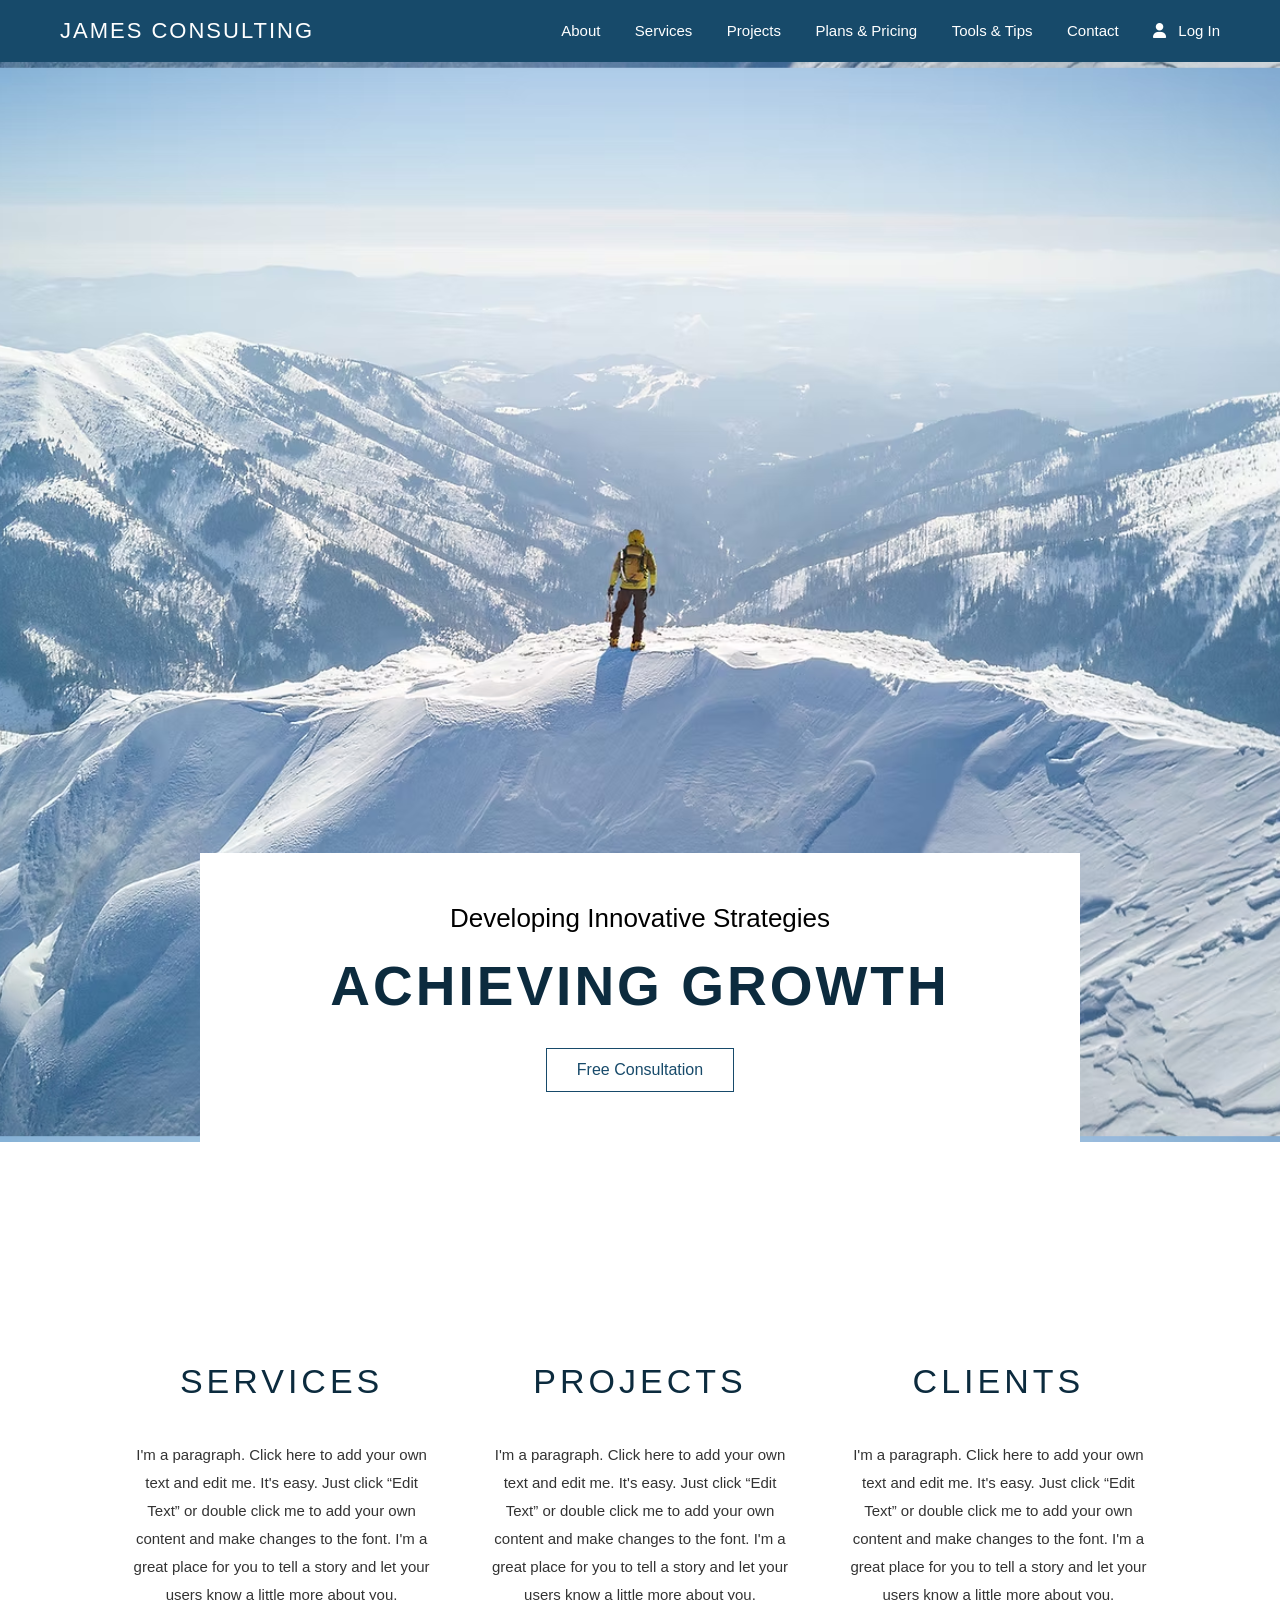
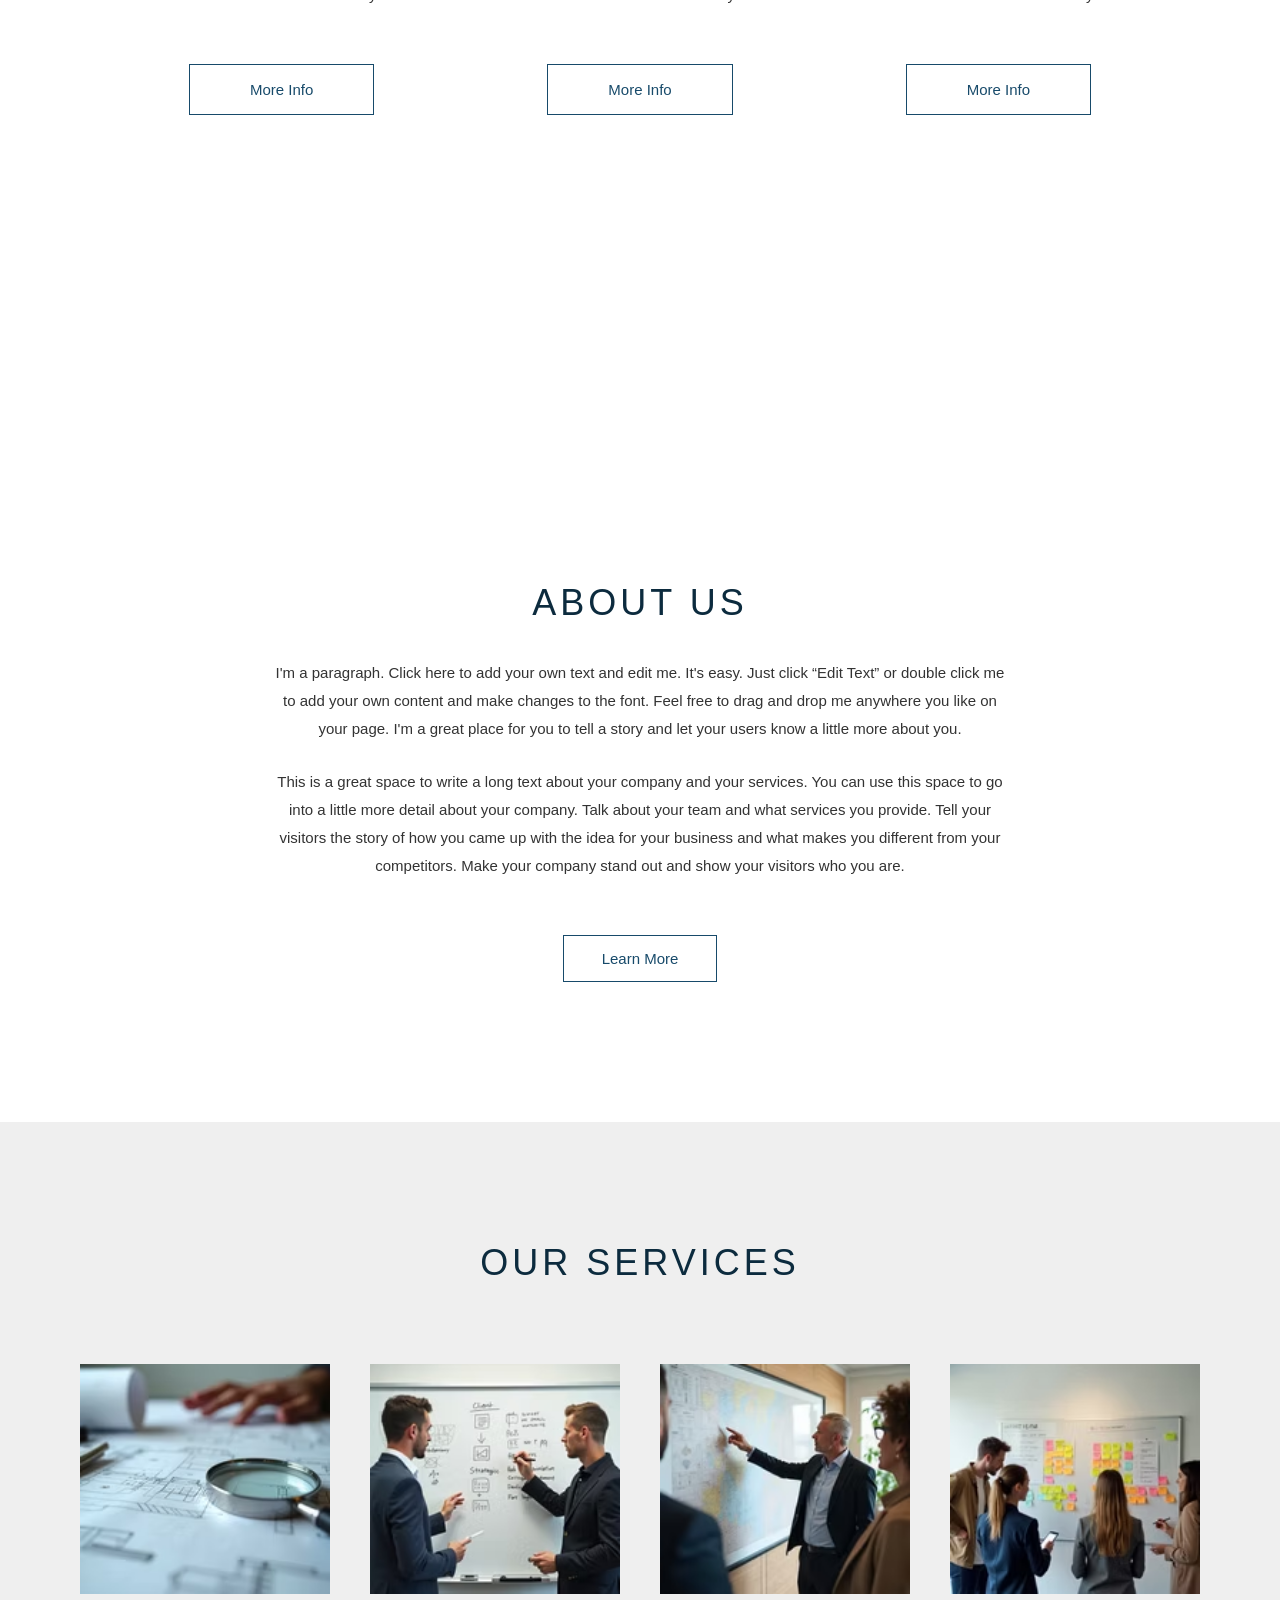
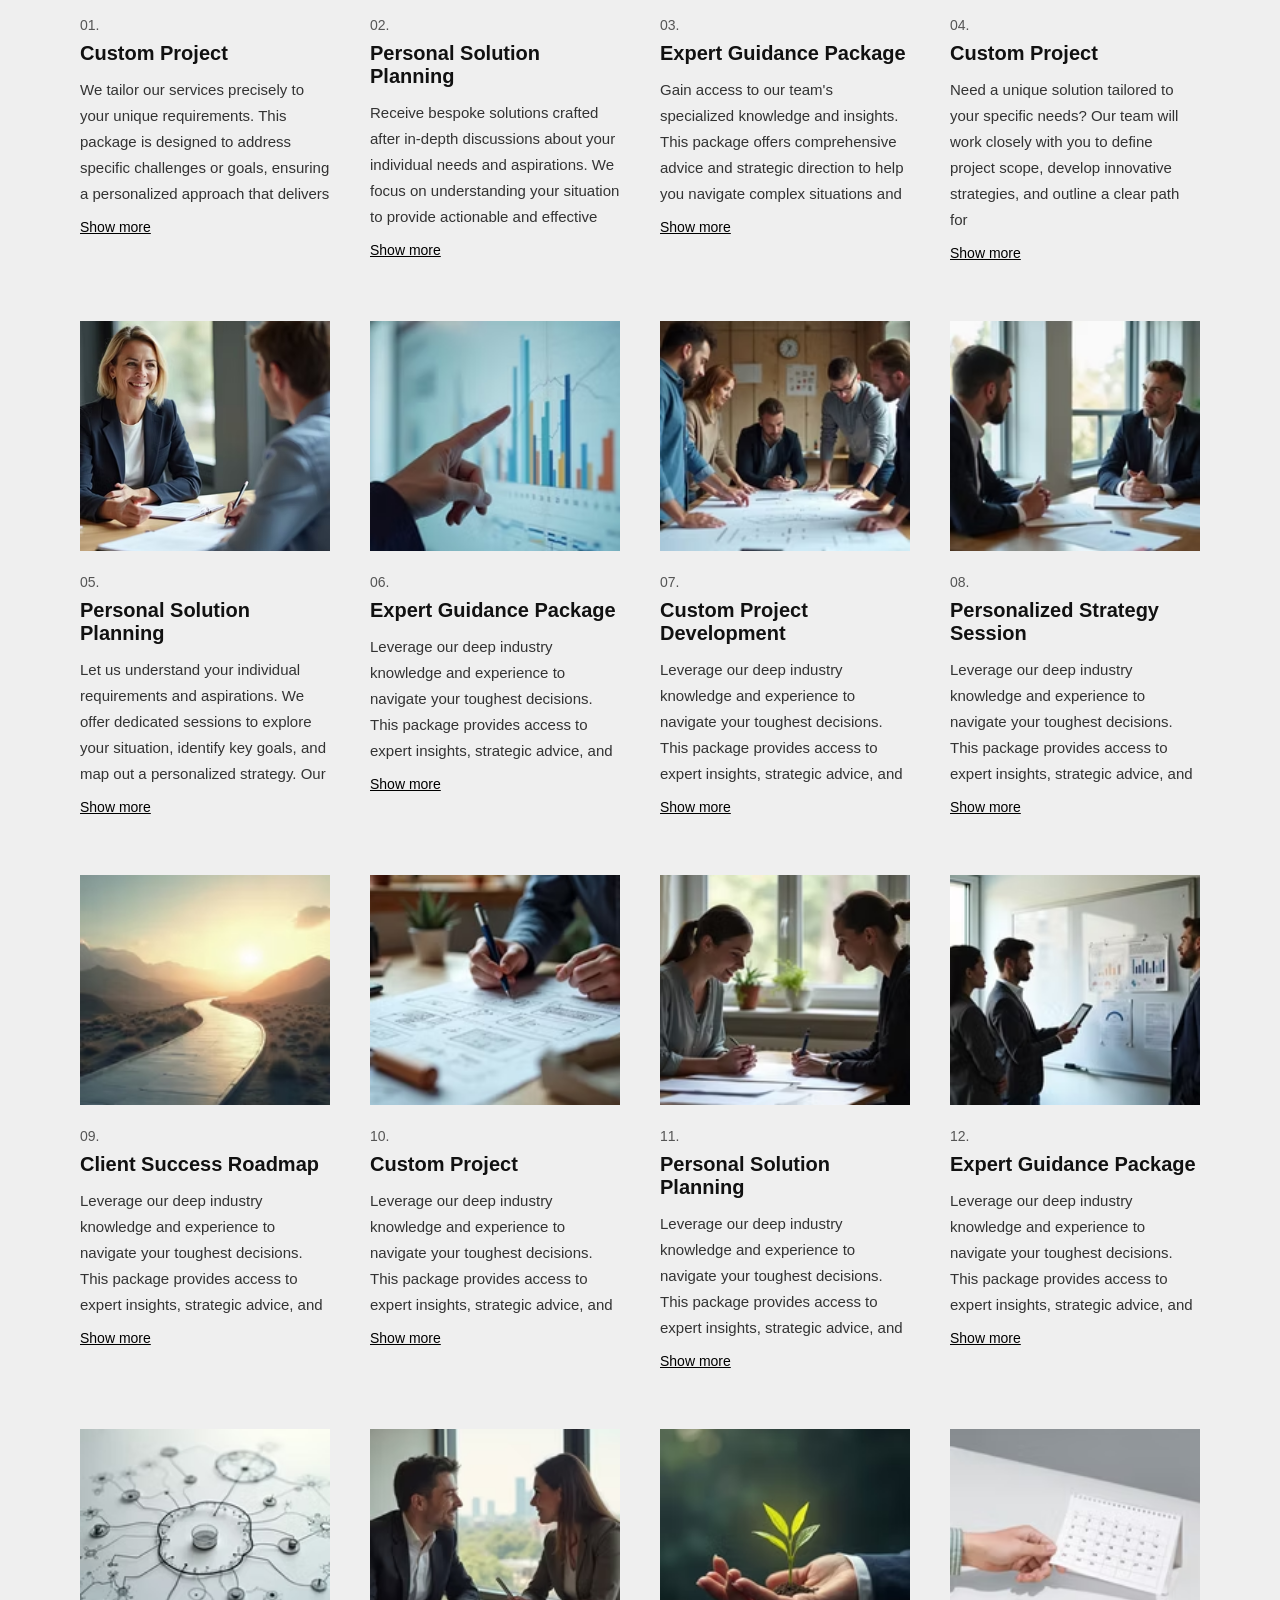
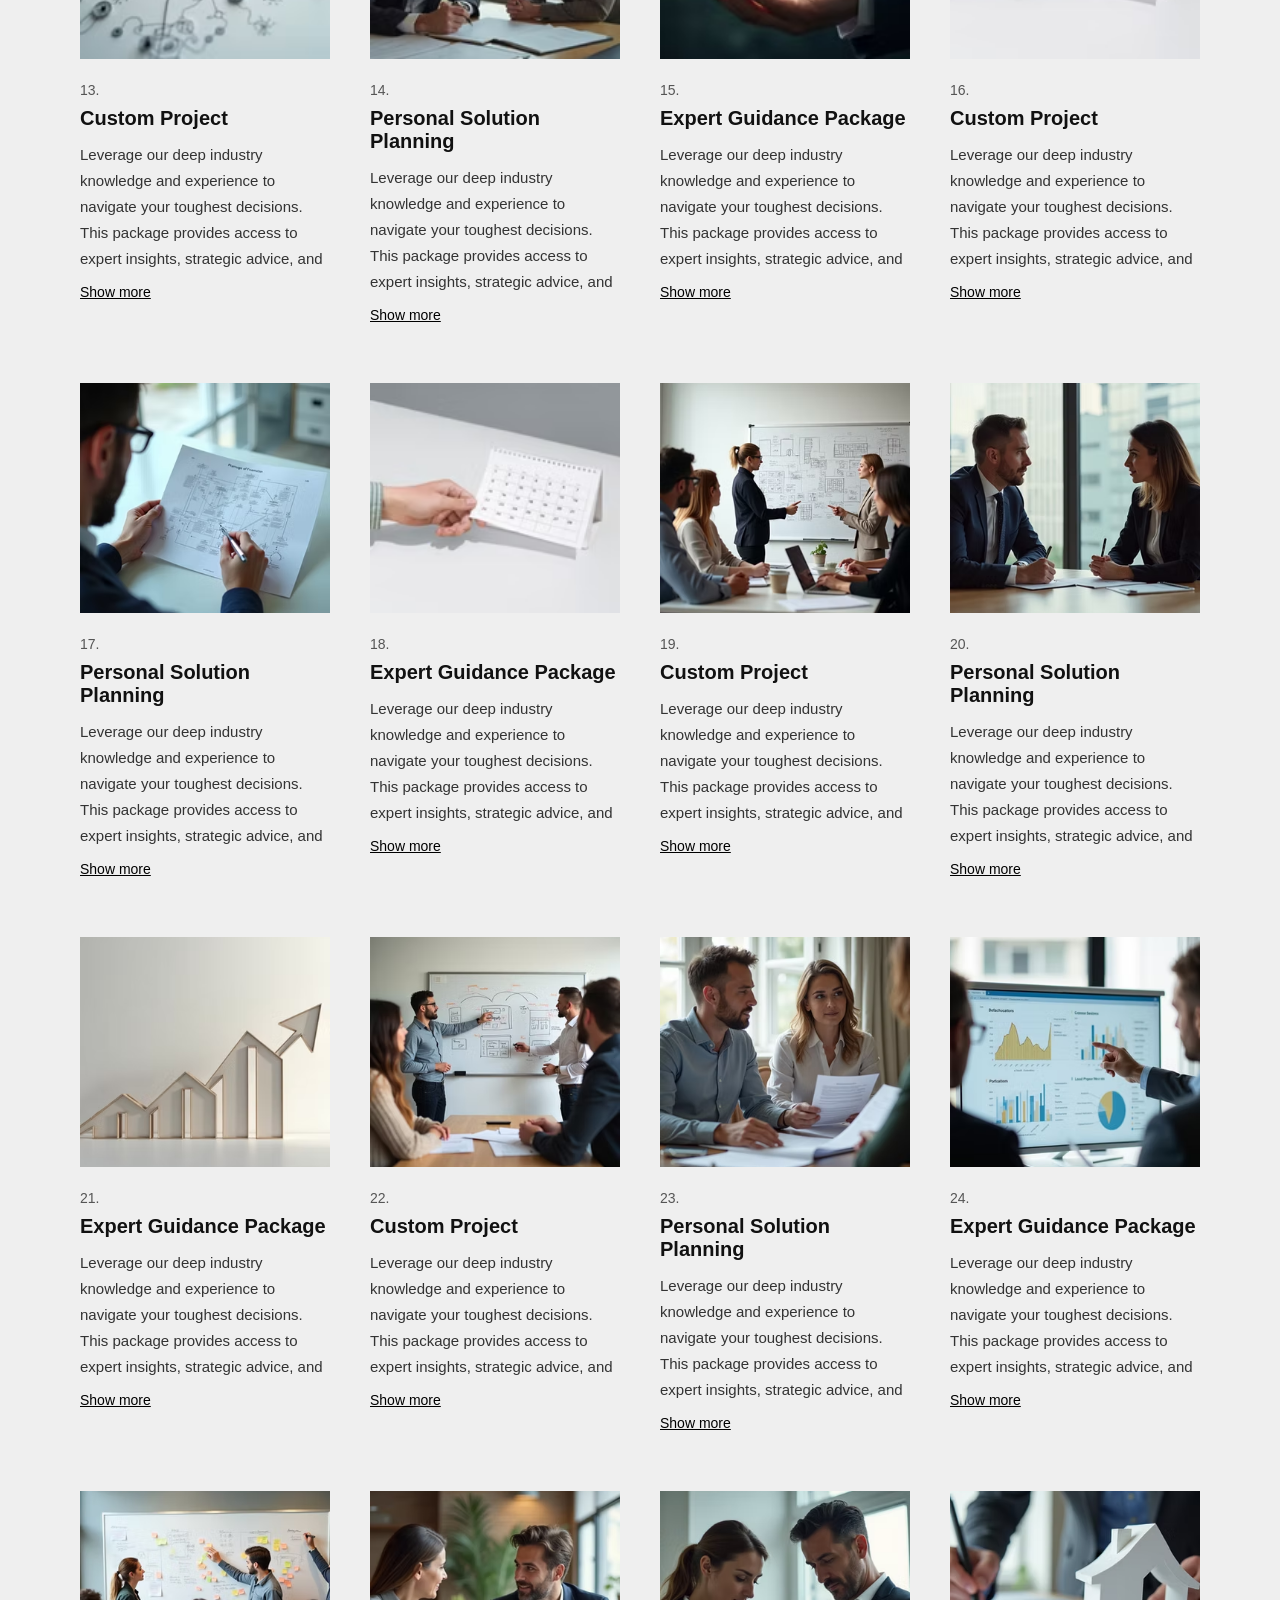
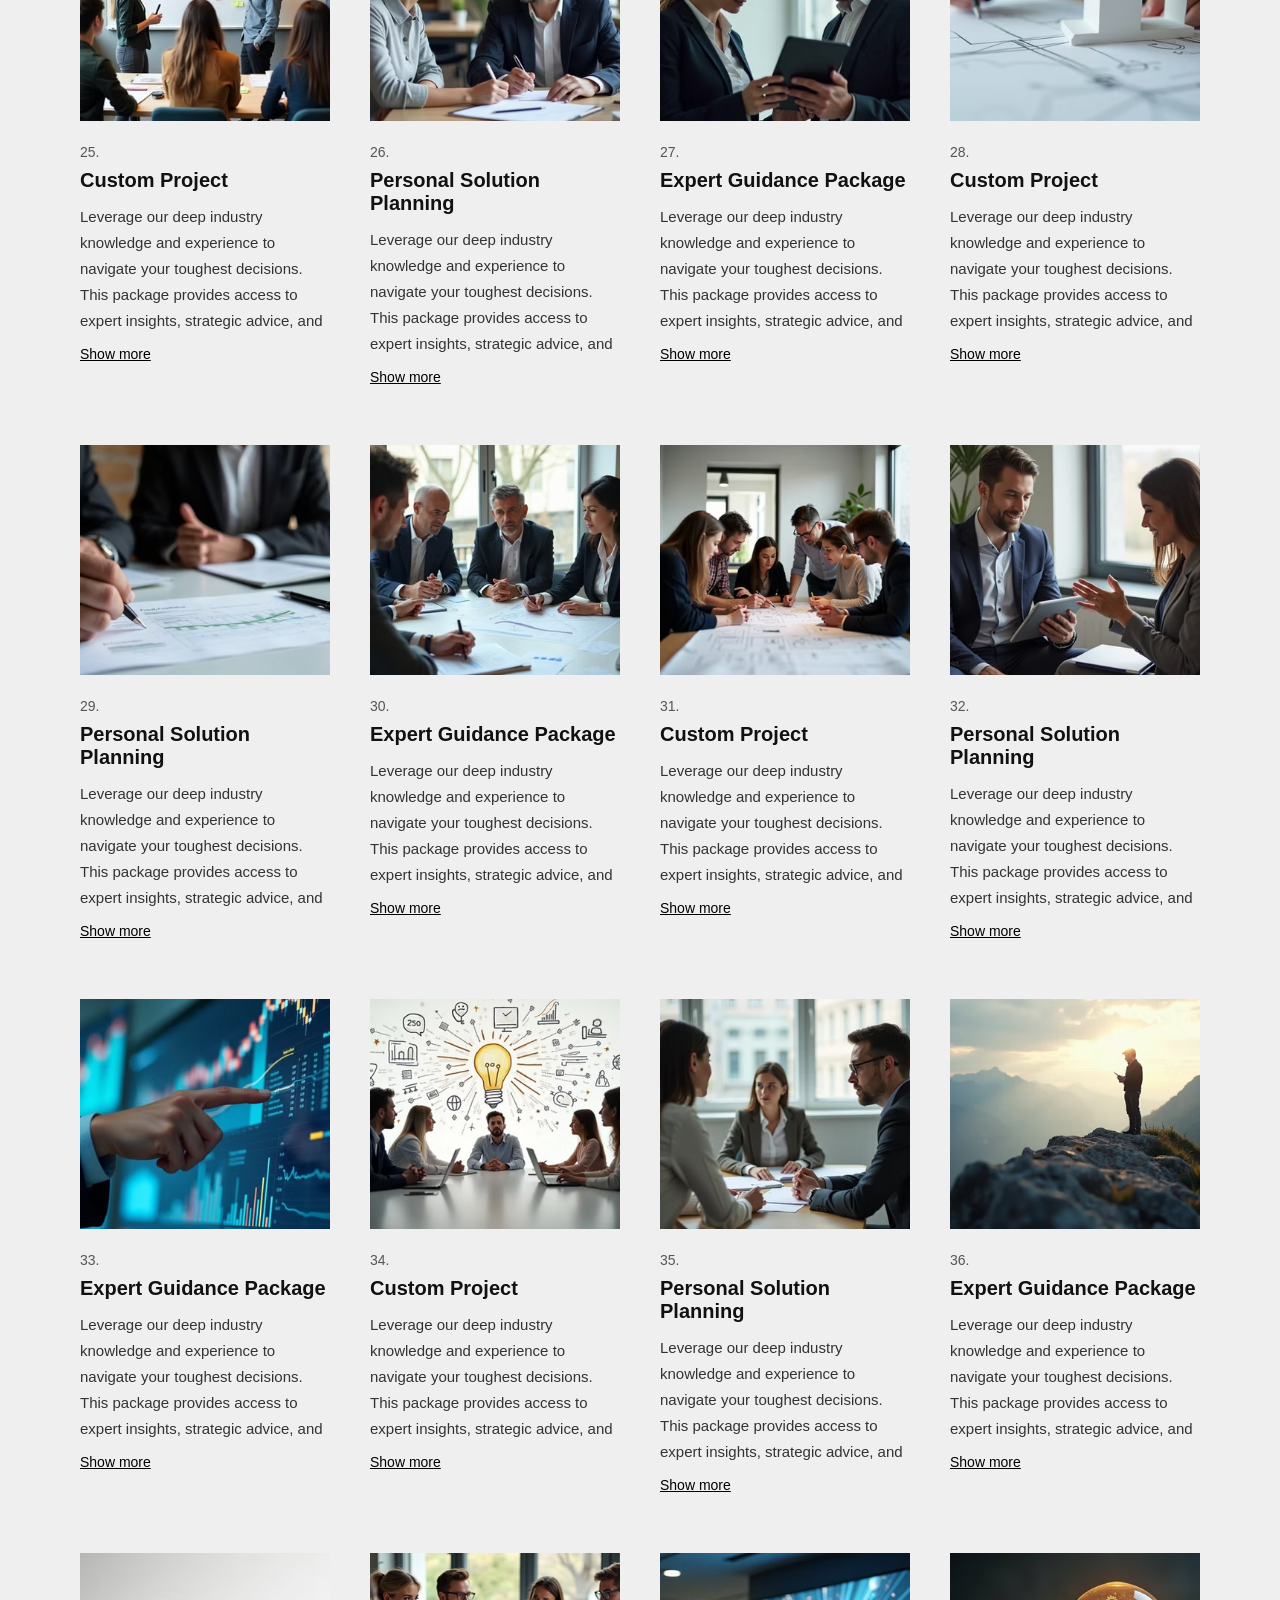
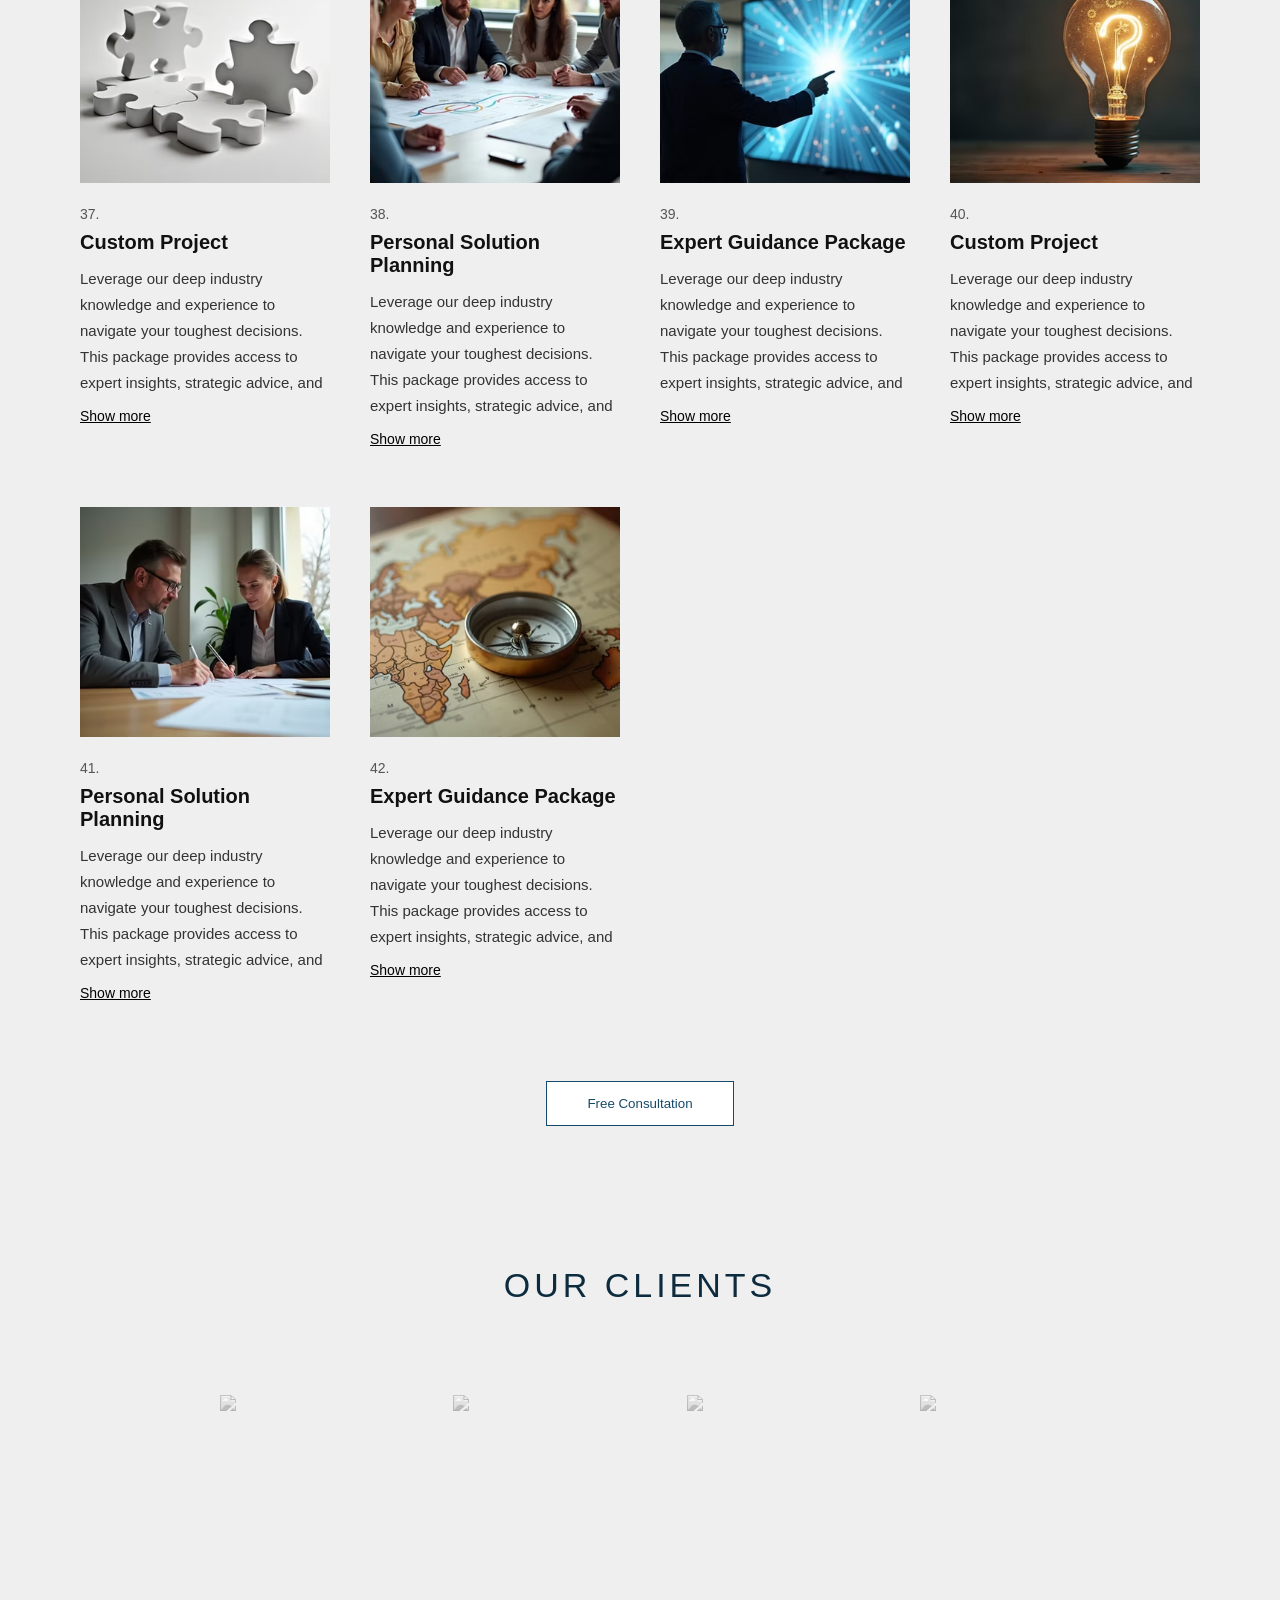
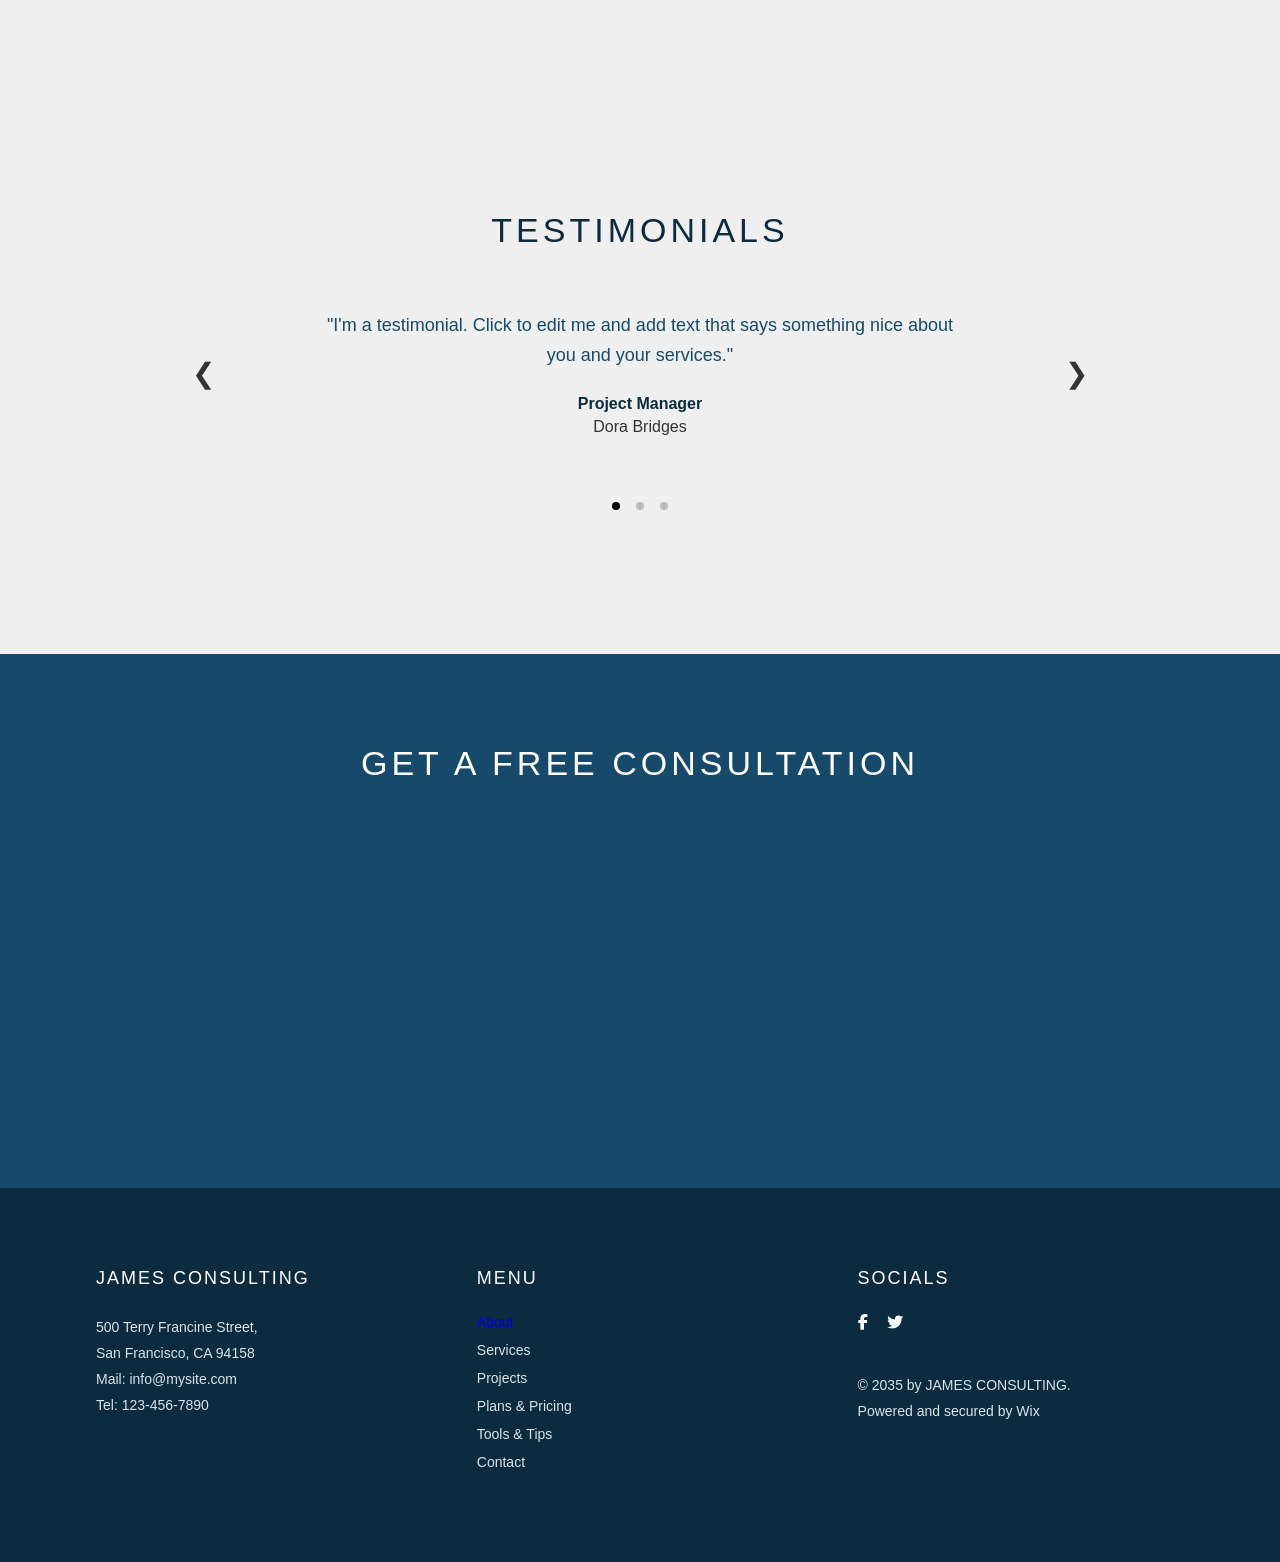
==== commit f6a0a230: "commit" ====
--- a/index.html
+++ b/index.html
@@ -7,8 +7,6 @@
     <title>James Consulting</title>
 
     <link rel="stylesheet" href="global.css">
-
-
     <link rel="stylesheet" href="https://cdnjs.cloudflare.com/ajax/libs/font-awesome/6.5.0/css/all.min.css">
 
 
@@ -18,32 +16,13 @@
 
 
 
-    <!-- Header -->
-    <header class="header">
-
-        <div class="logo">JAMES CONSULTING</div>
-
-        <nav class="nav">
-            <a href="#about-section">About</a>
-            <a href="#services-page">Services</a>
-            <a href="projects.html">Projects</a>
-            <a href="#">Plans &amp; Pricing</a>
-            <a href="#">Tools &amp; Tips</a>
-            <a href="#consult-section">Contact</a>
-
-            <a href="#" class="login">
-                <i class="fa fa-user"></i> Log In
-            </a>
-        </nav>
-
-    </header>
+   <div id="header"></div>
 
 
     <!-- Hero Section -->
     <section class="hero">
 
         <div class="hero-card">
-
             <p class="small-heading">Developing Innovative Strategies</p>
             <h1>ACHIEVING GROWTH</h1>
             <button>Free Consultation</button>
@@ -466,7 +445,7 @@
 
 
             <div class="service-item">
-                <img src="images/services/Service18.avif">
+                <img src="images/services/Service16.avif">
                 <span class="number">18.</span>
                 <h3>Expert Guidance Package</h3>
 
@@ -1032,18 +1011,15 @@
         <div class="dots">
 
             <span class="dot active"></span>
-
             <span class="dot"></span>
-
             <span class="dot"></span>
-
         </div>
 
     </section>
 
 
 
-    <section id="consult-section" class="consult-section">
+    <!-- <section id="consult-section" class="consult-section">
 
         <h2>GET A FREE CONSULTATION</h2>
 
@@ -1054,13 +1030,11 @@
 
         </div>
 
-    </section>
-
-
+    </section> -->
 
     <!-- Footer -->
 
-    <footer class="footer">
+    <!-- <footer class="footer">
 
         <div class="footer-container">
           
@@ -1111,8 +1085,10 @@
 
         </div>
 
-    </footer>
-
+    </footer> -->
+
+     <div id="footer"></div>
+    <script src="js/include.js"></script>
     <script src="script.js"></script>
 </body>
 
--- a/global.css
+++ b/global.css
@@ -327,19 +327,10 @@
 }
 
 
-
-
-
 .services-grid {
     display: grid;
     grid-template-columns: repeat(4, 1fr);
-    gap: 60px 40px;
-
-}
-
-
-
-
+    gap: 60px 40px;}
 
 
 .service-item {
@@ -836,6 +827,10 @@
 
 }
 
+.footer-col li a {
+    text-decoration: none;
+}
+
 
 .footer-col li:hover {
     color: #6797b5;
